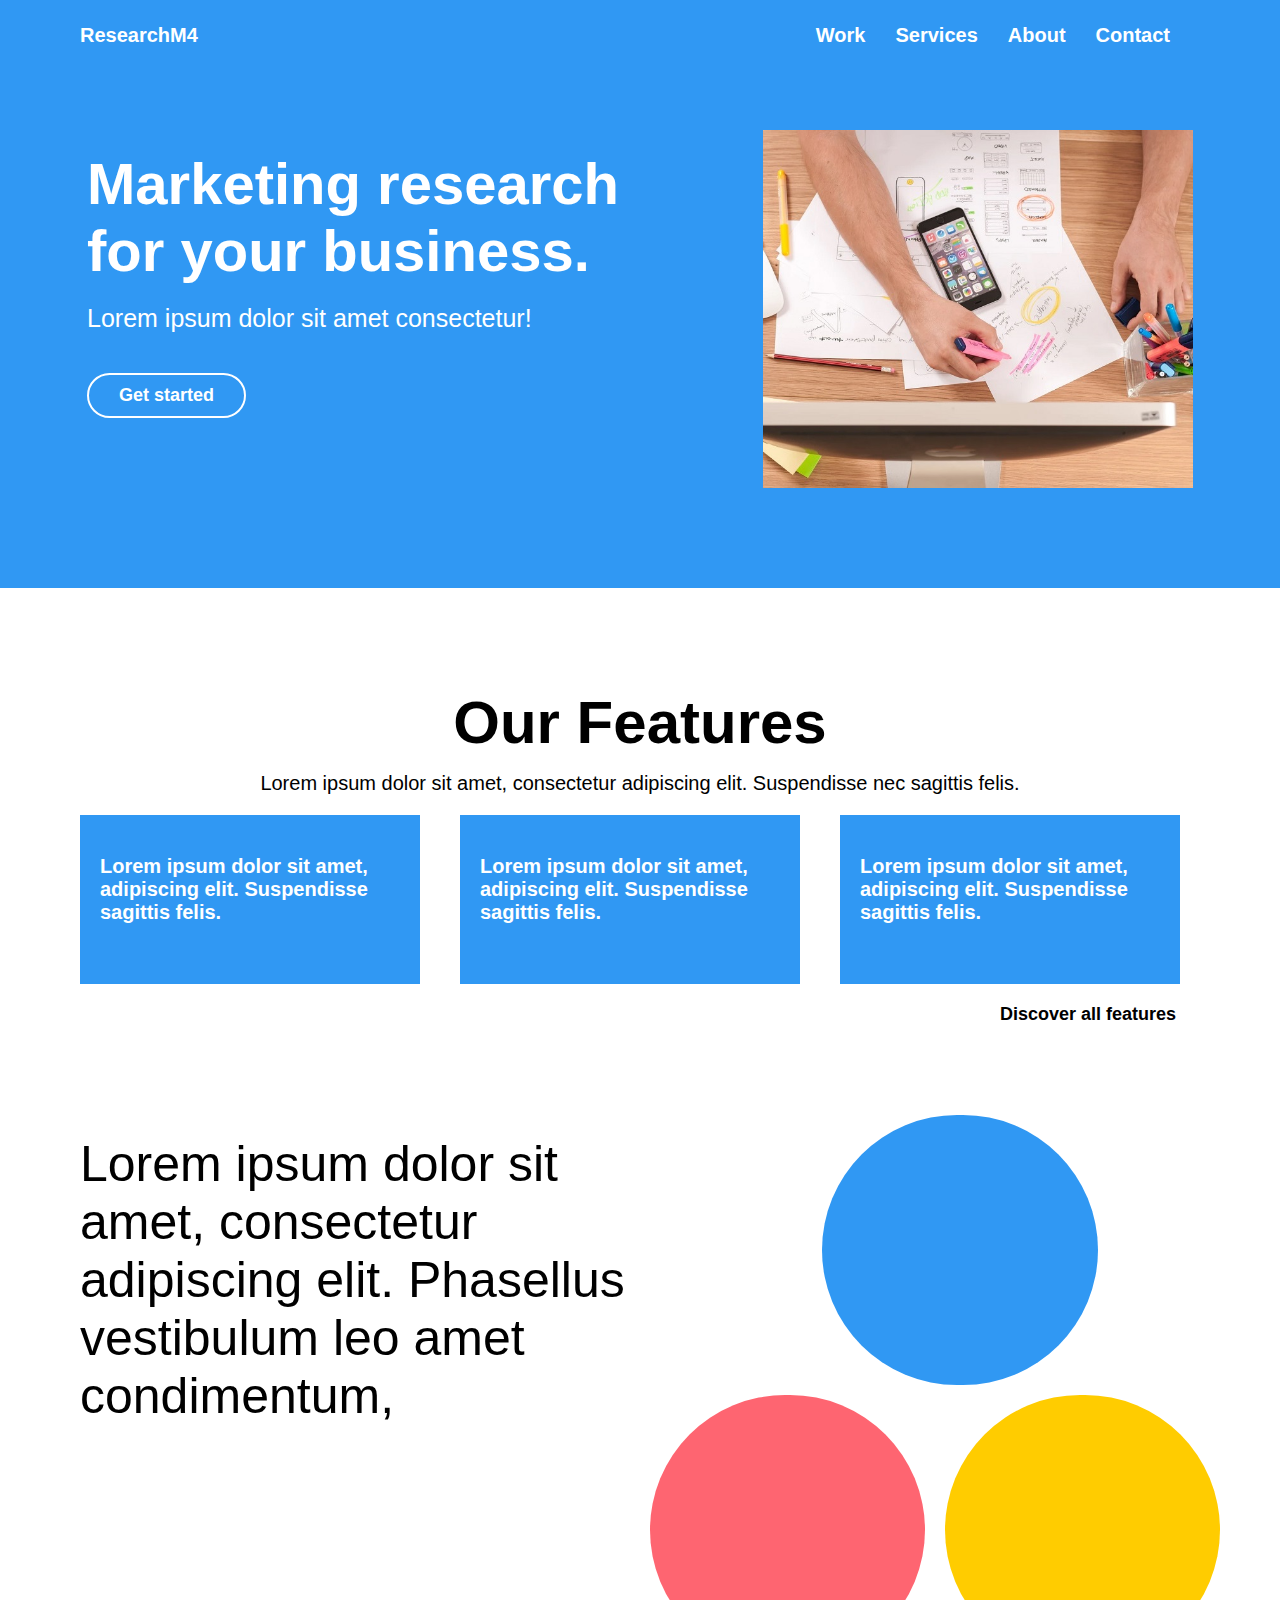
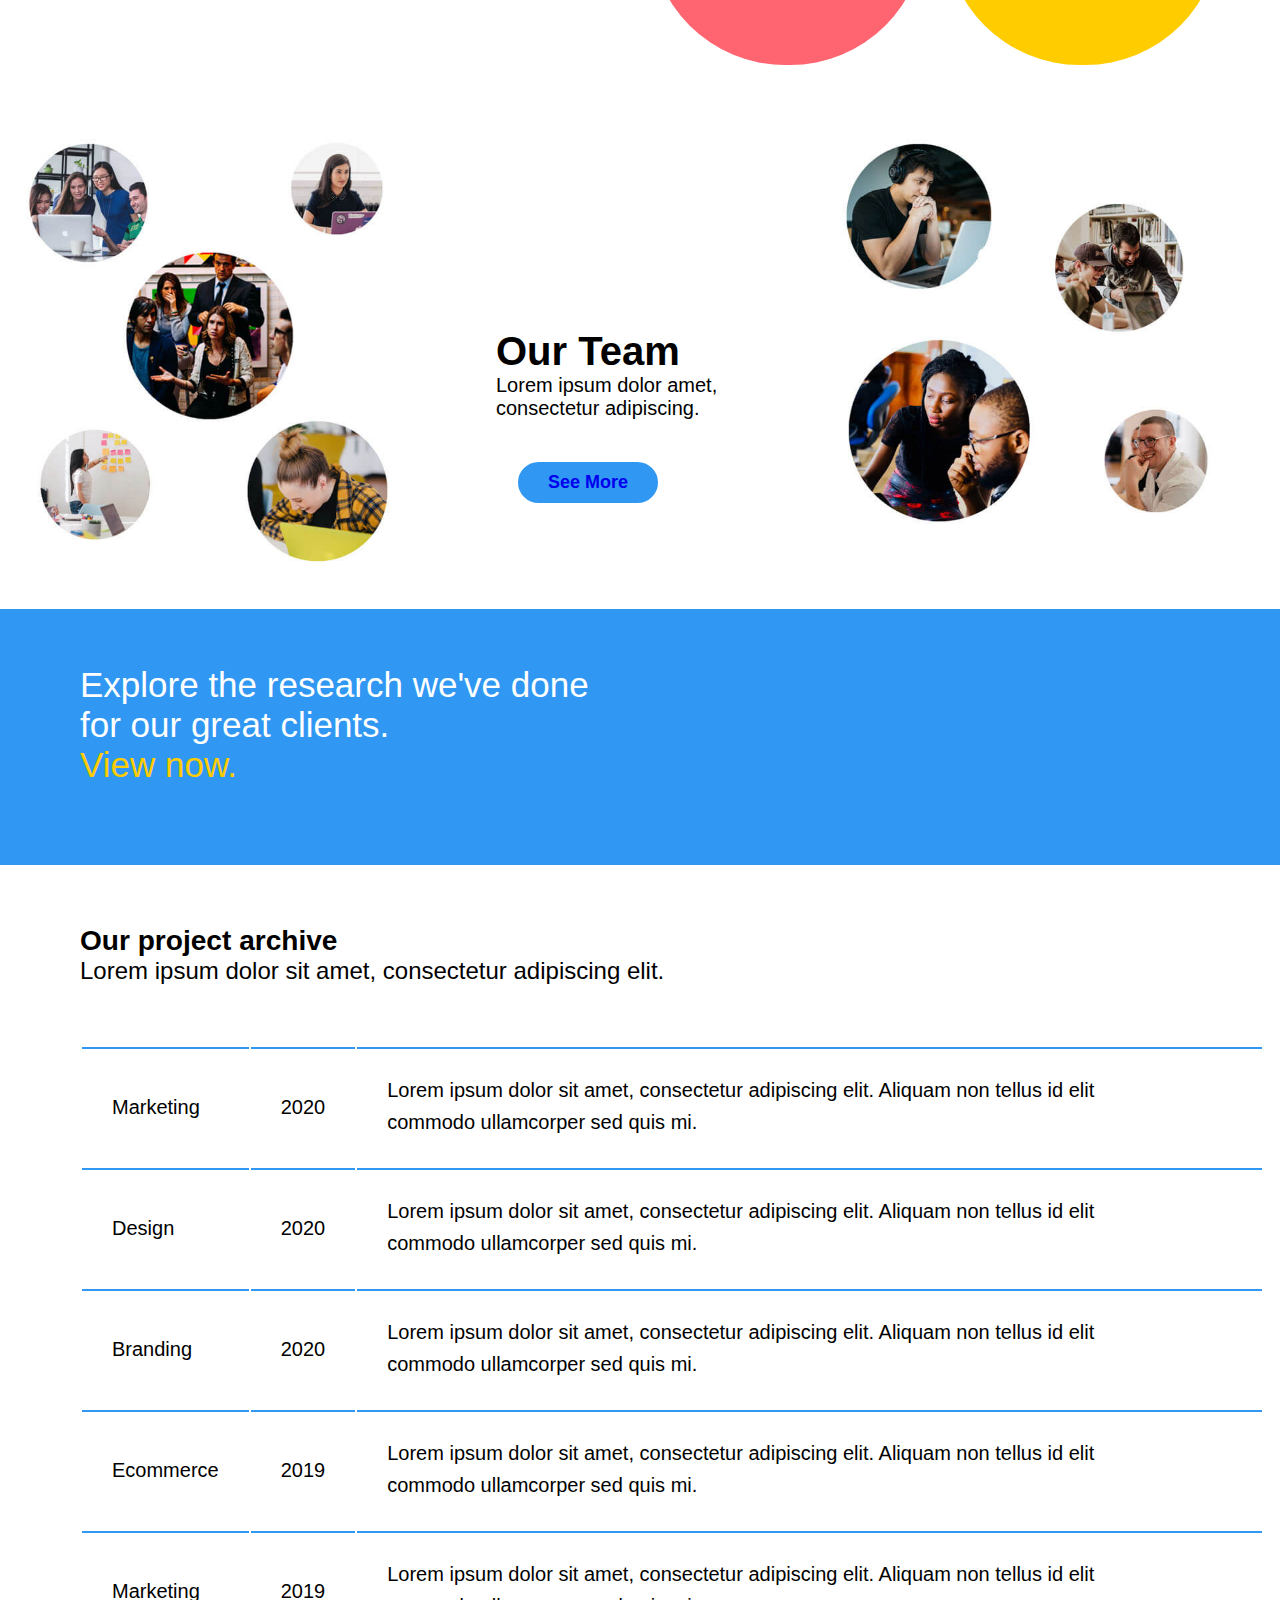
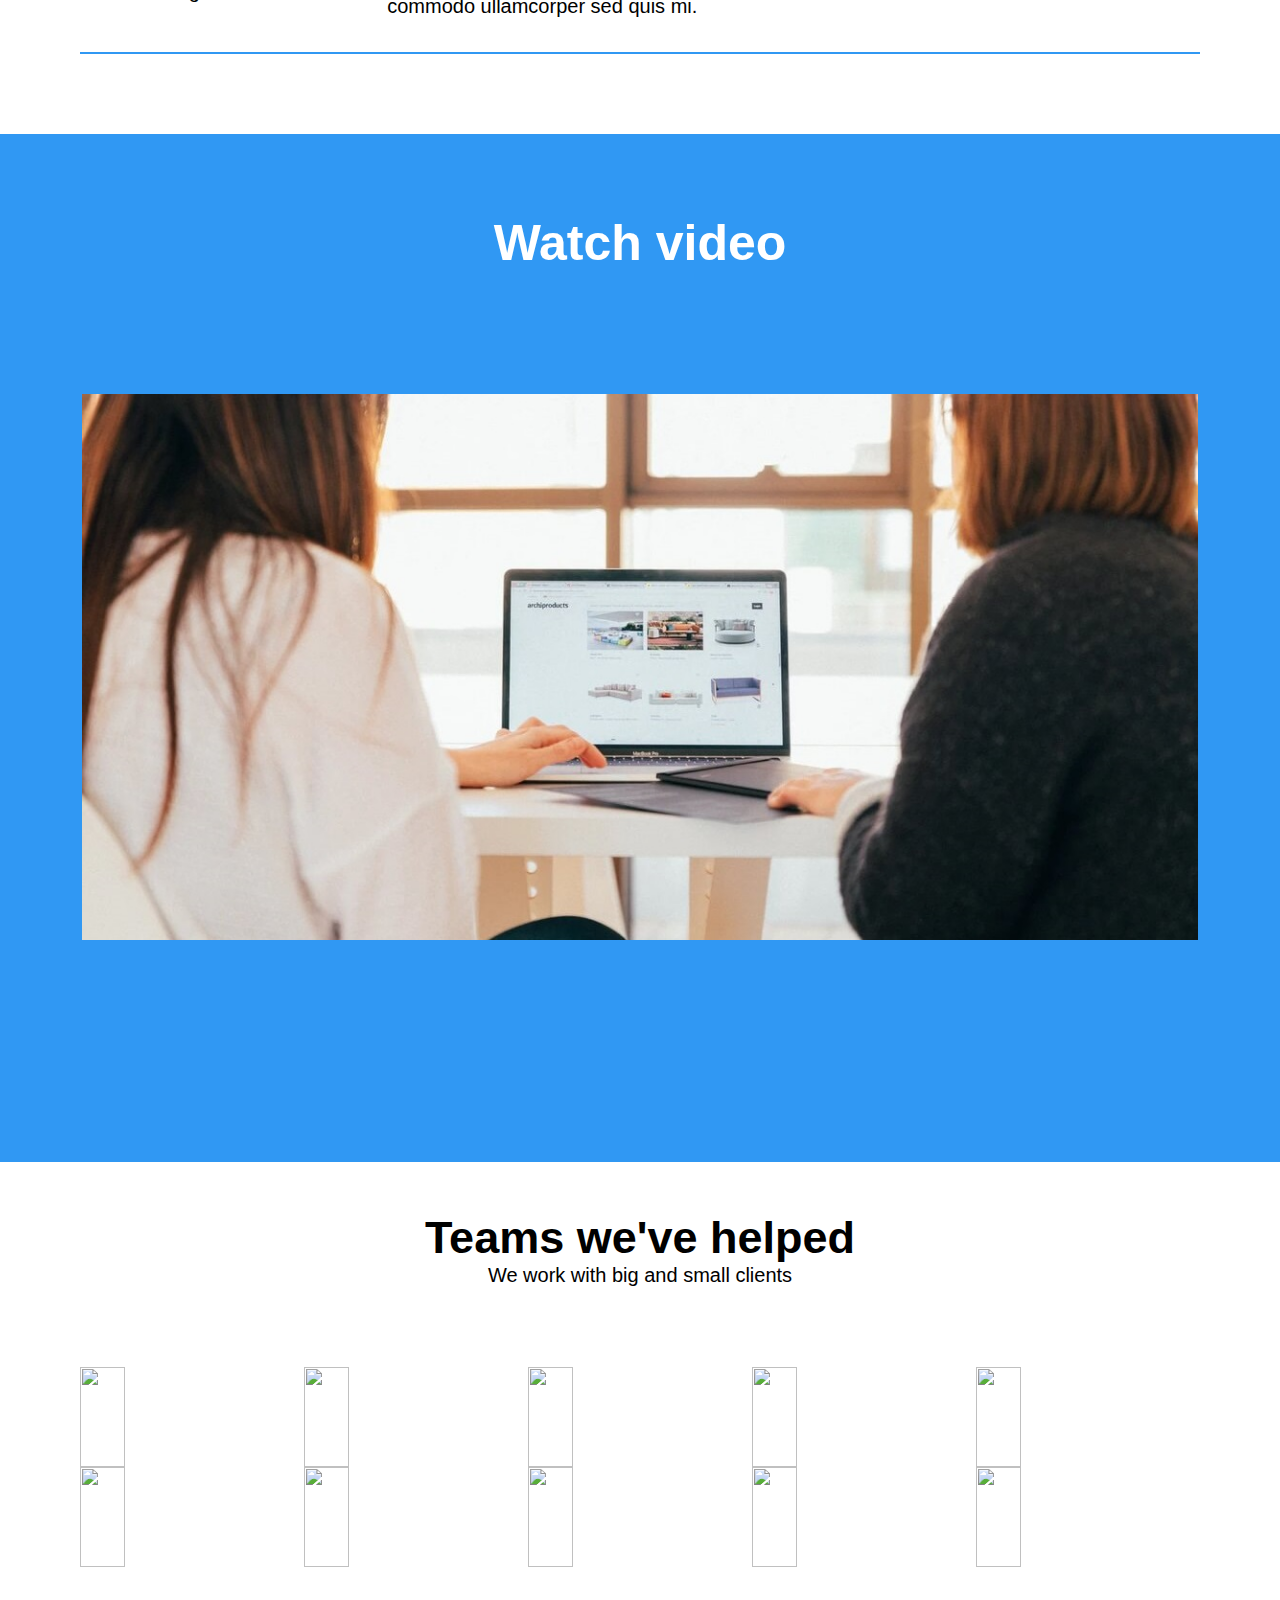
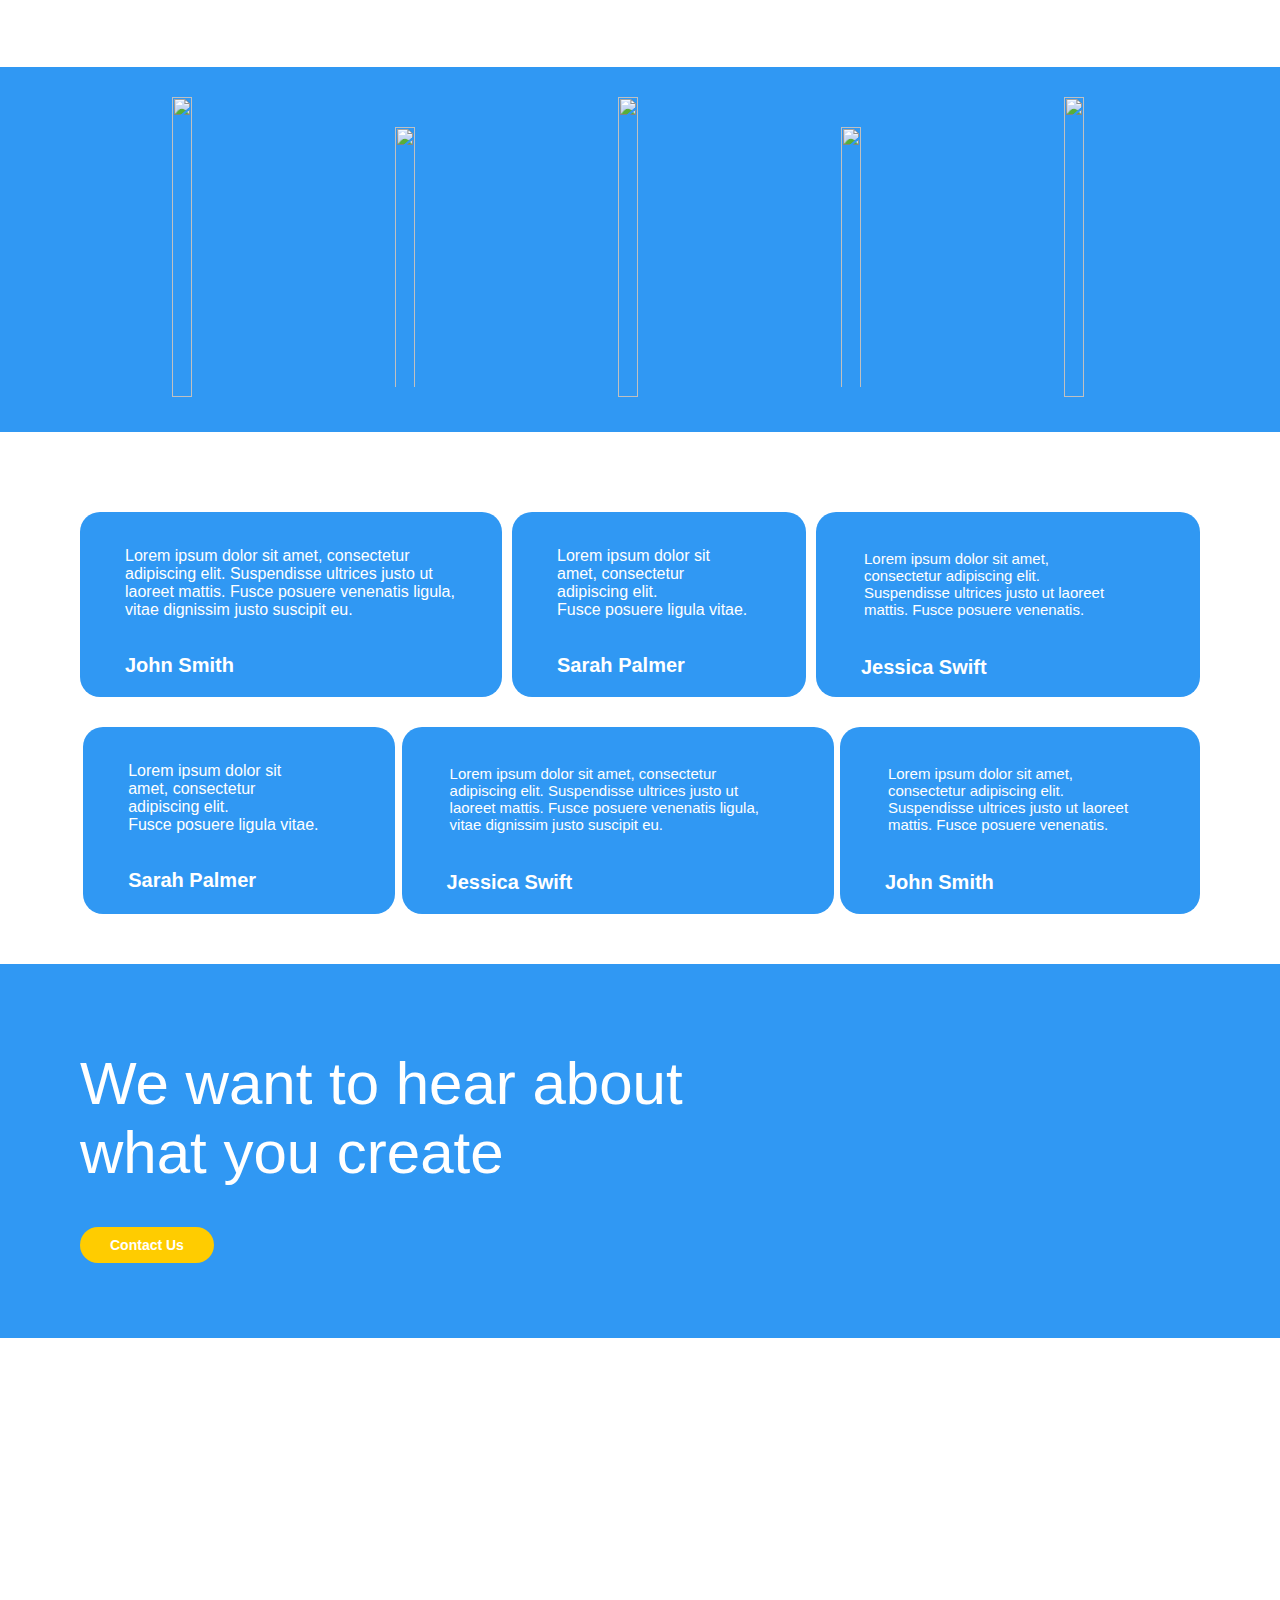
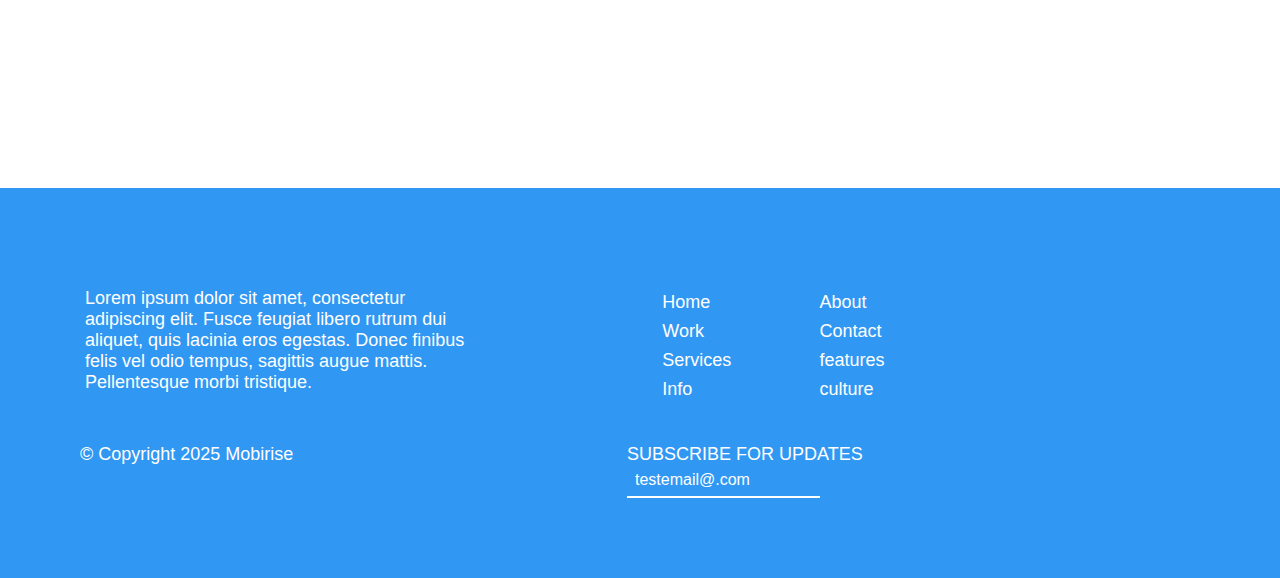
==== marketing reasarch.html @ 4c1e5640 "my first commit" ====
<html lang="en">

<head>
    <meta charset="UTF-8">
    <meta http-equiv="X-UA-Compatible" content="IE=edge">
    <meta name="viewport" content="width=device-width, initial-scale=1.0">
    <title>marketing-agancy</title>
    <link rel="stylesheet" href="style.css">
    <link rel="stylesheet" href="https://cdnjs.cloudflare.com/ajax/libs/font-awesome/6.2.0/css/all.min.css"
        integrity="sha512-xh6O/CkQoPOWDdYTDqeRdPCVd1SpvCA9XXcUnZS2FmJNp1coAFzvtCN9BmamE+4aHK8yyUHUSCcJHgXloTyT2A=="
        crossorigin="anonymous" referrerpolicy="no-referrer" />
    <script src="https://kit.fontawesome.com/15d59d23ed.js" crossorigin="anonymous"></script>
</head>

<body>
    <header>
        <div class="wrapper">
            <nav class="top-header">
                <div class="logo">
                    <a href="">ResearchM4</a>
                </div>
                <div class="nav">
                    <ul>
                        <li><a href="">Work</a></li>
                        <li><a href="">Services</a></li>
                        <li><a href="">About</a></li>
                        <li><a href="">Contact</a></li>
                    </ul>
                </div>
            </nav>
        </div>
    </header>
    <section>
        <div class="wrapper">
            <div class="section-1">
                <div class="sec-a">
                    <h2>Marketing research <br> for your business.</h2>
                    <p>Lorem ipsum dolor sit amet consectetur!</p>
                    <button>Get started</button>
                </div>
                <div class="sec-b">
                    <img src="features1.jpg" alt="">
                </div>

            </div>
        </div>

    </section>
    <section1>
        <div class="wrapper">
            <h2 class="text">Our Features</h2>
            <p class="text-1">Lorem ipsum dolor sit amet, consectetur adipiscing elit.
                Suspendisse nec sagittis felis.</p>
            <div class="box1">
                <div class="box left">
                    <div class="card"> <i class="fa-solid fa-lightbulb"></i></div>
                    <div class="card1">
                        <p>Lorem ipsum dolor sit amet, adipiscing elit.
                            Suspendisse sagittis felis.</p>
                    </div>
                    <div class="card3">
                        <i class="fa-solid fa-greater-than"></i>
                    </div>
                </div>
                <div class="box left1">
                    <div class="card"><i class="fa-solid fa-box"></i></div>
                    <div class="card1">
                        <p>Lorem ipsum dolor sit amet, adipiscing elit.
                            Suspendisse sagittis felis.</p>
                    </div>
                    <div class="card3">
                        <i class="fa-solid fa-greater-than"></i>
                    </div>
                </div>
                <div class="box left2">
                    <div class="card"><i class="fa-solid fa-dollar-sign"></i></div>
                    <div class="card1">
                        <p>Lorem ipsum dolor sit amet, adipiscing elit.
                            Suspendisse sagittis felis.</p>
                    </div>
                    <div class="card3">
                        <i class="fa-solid fa-greater-than"></i>
                    </div>
                </div>

            </div>
            <div class="card4"><i class="fa-solid fa-circle-chevron-right"></i>
                <p>Discover all features</p>
            </div>
        </div>
    </section1>
    <section2 class="bg">
        <div class="wrapper">
            <div class="marketing">
                <div class="mark1">Lorem ipsum dolor sit<br> amet, consectetur
                    <br>adipiscing elit. Phasellus<br> vestibulum leo amet <br>condimentum,
                </div>
                <div class="mark2">
                    <div class="mark2a">
                        <i class="fa-sharp fa-solid fa-rocket"></i>
                    </div>
                    <div class="mark2i">
                        <div class="mark2b">
                            <i class="fa-solid fa-lightbulb"></i>
                        </div>
                        <div class="mark2c">
                            <i class="fa-solid fa-dollar-sign"></i>
                        </div>
                    </div>

                </div>
            </div>
    </section2>
    <section3 class="ot">
        <div class="wrapper">
            <div class="ourTeam">
                <img src="background1.jpg" alt="">
                <div class="card6">
                    <div class="card-wrapper">
                        <h1 class="mbr-section-title mbr-fonts-style mb-3 display-2"><strong>Our Team</strong></h1>

                        <p class="mbr-text mbr-fonts-style display-4">Lorem ipsum dolor amet, <br>consectetur
                            adipiscing.<br></p>
                        <div class="bt"><button><a class="btn btn-lg btn-primary display-4" href="https://mobiri.se">See
                                More</a></button></div>
                    </div>
                </div>
            </div>
        </div>

    </section3>

    <section4>
        <div class="view">
        <div class="wrapper">
            <div class="View1">
                <p>Explore the research we've done <br>for our great clients.<br>
                    <a href="#">View now.</a>
                </p>
            </div>
        </div>
    </div>
    </section4>
    <sectiom5>
        <div class="teb">
            <div class="wrapper">
                <h3>Our project archive</h3>
                <p>Lorem ipsum dolor sit amet, consectetur adipiscing elit.</p>
            </div>
            <div class="teb2">
                <table>
                    <tr>
                        <td>Marketing</td>
                        <td>2020</td>
                        <td>
                            Lorem ipsum dolor sit amet, consectetur adipiscing elit. Aliquam non tellus id elit <br>
                            commodo ullamcorper sed quis mi.<i class="fa-solid fa-circle-chevron-right"></i>
                        </td>
                    </tr>
                    <tr>
                        <td>Design</td>
                        <td>2020</td>
                        <td>
                            Lorem ipsum dolor sit amet, consectetur adipiscing elit. Aliquam non tellus id elit <br>
                            commodo ullamcorper sed quis mi.<i class="fa-solid fa-circle-chevron-right"></i>
                        </td>
                    </tr>
                    <tr>
                        <td>Branding</td>
                        <td>2020</td>
                        <td>
                            Lorem ipsum dolor sit amet, consectetur adipiscing elit. Aliquam non tellus id elit <br>
                            commodo ullamcorper sed quis mi.<i class="fa-solid fa-circle-chevron-right"></i>
                        </td>
                    </tr>
                    <tr>
                        <td>Ecommerce</td>
                        <td>2019</td>
                        <td>
                            Lorem ipsum dolor sit amet, consectetur adipiscing elit. Aliquam non tellus id elit <br>
                            commodo ullamcorper sed quis mi.<i class="fa-solid fa-circle-chevron-right"></i>
                        </td>
                    </tr>
                    <tr>
                        <td>Marketing</td>
                        <td>2019</td>
                        <td>
                            Lorem ipsum dolor sit amet, consectetur adipiscing elit. Aliquam non tellus id elit <br>
                            commodo ullamcorper sed quis mi.<i class="fa-solid fa-circle-chevron-right"></i>
                        </td>
                    </tr>

                </table>
            </div>
        </div>
    </sectiom5>
    <section6>
        <div class="wrapper">
            <div class="watch">
                <div class="watch1">
                    <h2>Watch video</h2>
                    <a href="#">
                        <i class="fa-brands fa-youtube"></i>
                        <img src="video1.jpg" alt="video link">
                    </a>

                </div>
            </div>
        </div>
    </section6>
    <section7>
        <div class="wrapper">
            <div class="team">
                <h2>Teams we've helped</h2>
                <p>We work with big and small clients</p>
            </div>
        </div>
        <div class="png">
            <img src="/home/dharmishta/Desktop/chirag/website-2/image/1 (1).png" alt="">
            <img src="../Desktop/chirag/website-2/image/2 (1).png" alt="">
            <img src="../Desktop/chirag/website-2/image/3 (1).png" alt="">
            <img src="../Desktop/chirag/website-2/image/4 (1).png" alt="">
            <img src="../Desktop/chirag/website-2/image/2 (1).png" alt="">
            <img src="../Desktop/chirag/website-2/image/4 (1).png" alt="">
            <img src="../Desktop/chirag/website-2/image/1 (1).png" alt="">
            <img src="../Desktop/chirag/website-2/image/2 (1).png" alt="">
            <img src="../Desktop/chirag/website-2/image/3 (1).png" alt="">
            <img src="../Desktop/chirag/website-2/image/4 (1).png" alt="">

        </div>
    </section7>
    <section8>
        <div class="wrapper">
            <div class="too">

                <div class="too1">
                    <div class="too2"> <img src="../Desktop/chirag/website-2/image/features3.jpg" alt=""></div>
                    <div class="too3"><img src="../Desktop/chirag/website-2/image/features2 (1).jpg " alt=""></div>
                    <div class="too4"> <img src="../Desktop/chirag/website-2/image/features1 (2).jpg" alt=""></div>
                    <div class="too5"> <img src="../Desktop/chirag/website-2/image/background3.jpg" alt=""></div>
                    <div class="too6"><img src="../Desktop/chirag/website-2/image/background4.jpg" alt=""></div>

                </div>
            </div>
        </div>
    </section8>
    <section9>
        <div class="wrapper">
            <div class="Lorem">
                <div class="sit">
                    <div class="sit1">
                        <p>Lorem ipsum dolor sit amet, consectetur<br> adipiscing elit. Suspendisse ultrices justo
                            ut<br>
                            laoreet mattis. Fusce posuere venenatis ligula,<br> vitae dignissim justo suscipit eu.</p>
                        <h3>John Smith</h3>
                    </div>
                    <div class="sit2">

                        <p> Lorem ipsum dolor sit <br>amet, consectetur <br>adipiscing elit. <br>Fusce posuere ligula
                            vitae.</p>
                        <h3>Sarah Palmer</h3>
                    </div>
                    <div class="sit3">
                        <p>Lorem ipsum dolor sit amet,<br> consectetur adipiscing elit. <br>
                            Suspendisse ultrices justo ut laoreet <br>mattis. Fusce posuere venenatis.</p>
                        <h3>Jessica Swift</h3>
                    </div>
                </div>
                <div class="lorem2">
                    <div class="sit4">

                        <p> Lorem ipsum dolor sit <br>amet, consectetur <br>adipiscing elit. <br>Fusce posuere ligula
                            vitae.
                        </p>
                        <h3>Sarah Palmer</h3>
                    </div>
                    <div class="sit5">
                        <p>Lorem ipsum dolor sit amet, consectetur<br> adipiscing elit. Suspendisse ultrices justo
                            ut<br>
                            laoreet mattis. Fusce posuere venenatis ligula,<br> vitae dignissim justo suscipit eu.</p>
                        <h3>Jessica Swift</h3>
                    </div>
                    <div class="sit6">
                        <p>Lorem ipsum dolor sit amet,<br> consectetur adipiscing elit. <br>
                            Suspendisse ultrices justo ut laoreet <br>mattis. Fusce posuere venenatis.</p>
                        <h3>John Smith</h3>
                    </div>
                </div>
            </div>

        </div>
    </section9>
    <section10>
        <div class="wrapper">
            <div class="create">
                <p>We want to hear about<br> what you create </p>

                <button>Contact Us</button>
            </div>
        </div>

    </section10>
    <section11>
        <div class="wrapper">
            <div class="map">
                <iframe
                    src="https://www.google.com/maps/embed?pb=!1m14!1m12!1m3!1d5828.409800578739!2d72.56135663004427!3d23.035954703766624!2m3!1f0!2f0!3f0!3m2!1i1024!2i768!4f13.1!5e0!3m2!1sen!2sin!4v1668074287672!5m2!1sen!2sin"
                    width="100%" height="450px" style="border:0;" allowfullscreen="" loading="lazy"
                    referrerpolicy="no-referrer-when-downgrade"></iframe>
            </div>
        </div>
    </section11>
    <footer>
        <div class="wrapper">
            <div class="footer1">
                <div class="footer2">
                    <p>Lorem ipsum dolor sit amet, consectetur<br> adipiscing elit. Fusce feugiat libero
                        rutrum dui<br> aliquet, quis lacinia eros egestas. Donec finibus<br>
                        felis vel odio tempus, sagittis augue mattis.<br> Pellentesque morbi tristique.</p>
                </div>
                <div class="footer3">
                    <ul>
                        <li>Home</li>
                        <li>Work</li>
                        <li>Services</li>
                        <li>Info</li>
                    </ul>
                </div>
                <div class="footer4">
                    <ul>
                        <li>About</li>
                        <li>Contact</li>
                        <li>features</li>
                        <li>culture</li>
                    </ul>
                </div>
                <div class="footer5">
                    <i class="fa-brands fa-facebook"></i>
                    <i class="fa-brands fa-vimeo"></i>
                    <i class="fa-brands fa-twitter"></i>
                    <i class="fa-brands fa-skype"></i>

                </div>
            </div>
            <div class="copy">
                <div class="copy1">© Copyright 2025 Mobirise</div>
                <div class="copy2">SUBSCRIBE FOR UPDATES<br>
                    <label> 
                    <input type="text"name="email" placeholder="testemail@.com"/></label>
                     <i class="fa-solid fa-arrow-right"></i>
                </div>
            </div>

        </div>
        </div>

    </footer>
</body>

</html>
---- style.css ----
* {
    margin: 0 auto;
    padding: 0;
    box-sizing: border-box;
    list-style: none;
    outline: none;
    text-decoration: none;
}

body {
    font-family: 'DM Sans', sans-serif;
}

header {
    width: 100%;
    height: 70px;
    background-color: #3098f3;
    position: sticky;
    top: 0;
    scroll-behavior: smooth;
    display: flex;
    align-items: center;
    z-index: 1;
}

.wrapper {
    max-width: 1400px;
    width: 100%;
}

.top-header {
    display: flex;
    align-items: center;
    justify-content: space-between;
}

.nav ul {
    display: flex;
}

.nav {
    margin-right: 0;
    padding-right: 80px;
}

nav ul li a:hover {
    border-bottom: 2px solid #ffcc00;
}

.logo {
    margin-left: 0;
}

.logo a {
    color: #fff;
    font-size: 20px;
    font-weight: bold;
    padding-left: 80px;
}

.nav ul li a {
    color: #fff;
    margin-right: 30px;
    font-size: 20px;
    font-weight: bold;
}

section {
    width: 100%;
    background-color: #3098f3;
    padding-bottom: 100px;
}

.section-1 {
    display: flex;
}

.sec-a h2 {
    color: white;
    font-size: 58px;
    padding-top: 80px;
    padding-left: 80px;
}

.sec-a p {
    padding-left: 80px;
    font-size: 25px;
    color: #fff;
    margin-top: 20px;
}

button {
    font-size: 18px;
    font-weight: bold;
    padding: 10px 30px 10px 30px;
    background-color: #3098f3;
    color: #fff;
    margin-top: 40px;
    margin-left: 80px;
    border: 2px solid white;
    border-radius: 30px;



}

.sec-b {
    width: 50%;
    padding-left: 30px;
}

.sec-b img {
    padding-right: 80px;
    padding-top: 60px;
    width: 100%;
    padding-left: 100px;
}

.text {
    font-size: 60px;
    text-align: center;
    margin-top: 100px;
}

.text-1 {
    margin-top: 15px;
    text-align: center;
    font-size: 20px;
}

.box1 {
    padding-left: 60px;
    padding-right: 80px;
    display: flex;

}

.box {
    width: 33%;
    padding-bottom: 30px;
    margin: 20px;
    background-color: #3098f3;
}

.box:hover {
    background-color: blue;

}

.card {
    margin-left: 50px;
    margin-top: 40px;
    color: #ffcc00;
    font-size: 80px;
}

.card1 {
    margin-top: 30px;
    margin-left: 20px;
    margin-right: 20px;
    font-size: 20px;
    color: #fff;
    font-weight: bold;
}

.card3 {
    padding-left: 280px;
    padding-top: 30px;
    font-size: 20px;
    cursor: pointer;
}

.card4 {
    font-size: 25px;
    color: #3098f3;
    padding-left: 960px;
    margin-top: 20px;
}

.card4 p {
    font-size: 18px;
    color: black;
    font-weight: bold;
    padding-left: 40px;
    margin-top: -20px;
    margin-bottom: 40px;
}

.marketing {

    display: flex;
    padding-top: 50px;

}

.mark1 {
    width: 50%;
    font-size: 50px;
    padding-top: 20px;
    padding-left: 80px;

}

.mark2 {
    width: 50%;
}

.mark2a {
    width: 43%;
    height: 270px;
    background-color: #3098f3;
    border-radius: 200px;
    -webkit-border-radius: 200px;
    -moz-border-radius: 200px;
    -ms-border-radius: 200px;
    -o-border-radius: 200px;
}

.mark2a:hover {
    transform: translateY(-50px);
}

:hover,
_ {
    transform: translate(-20px, -40px) rotate(-15deg) scale(1.4);
}

.mark2a i {
    font-size: 110px;
    margin: 80px;
}

.mark2b {
    width: 43%;
    height: 270px;
    border-radius: 200px;
    -webkit-border-radius: 200px;
    -moz-border-radius: 200px;
    -ms-border-radius: 200px;
    -o-border-radius: 200px;
    background-color: #fe6571;
    margin: 10px;
    display: flex;
}

.mark2b:hover {
    transform: translateY(-50px);
}

:hover,
_ {
    transform: translate(-20px, -40px) rotate(-15deg) scale(1.4);
}

.mark2b i {
    font-size: 110px;
    margin: 90px;
}

.mark2i {
    display: flex;
}

.mark2c {
    width: 43%;
    height: 270px;
    border-radius: 200px;
    -webkit-border-radius: 200px;
    -moz-border-radius: 200px;
    -ms-border-radius: 200px;
    -o-border-radius: 200px;
    background-color: #ffcc00;
    margin: 10px;
}

.mark2c:hover {
    transform: translateY(-50px);
}

:hover,
_ {
    transform: translate(-20px, -40px) rotate(-15deg) scale(1.4);
}

.mark2c i {
    font-size: 110px;
    margin: 90px;
}

.ourteam img {
    width: 100%;

}


.card-wrapper {
    padding-left: 80px;
    margin-top: -280px;
    background-color: beige;
    width: 35%;
    font-size: 20px;
    justify-content: center;
    border-radius: 202px;
}

.bt button {
    margin-left: 20px;

}

.bt button:hover {
    background-color: #ffcc00;
    color: #fff;

}

.view {
    background-color: #3098f3;
    width: 100%;

}

.view1 {

    text-align: center;
    padding-top: 80px;
    padding-bottom: 80px;

}

.view1 p {
    font-size: 35px;
    color: #fff;
    margin-top: 80px;
    text-align: left;
    padding-left: 80px;

}

.view1 a {

    color: #ffcc00;

}

.view1 a:hover {

    border-bottom: 2px solid #ffcc00;


}

.teb {
    background-color: #fff;
    margin-top: 60px;
    font-size: 24px;
    padding-bottom: 30px;
    padding-left: 80px;
    padding-right: 80px;

}

.teb2 {
    padding-top: 60px;
    border-bottom: 2px solid #3098f3;
}

.teb2 td,
th {
    border-top: 2px solid #3098f3;
    font-size: 20px;
    text-align: left;
    padding: 30px;
}

.teb2 td i {
    color: #3098f3;
    margin-top: -40px;
    font-size: 30PX;
    padding-left: 740px;
}

.watch {
    background-color: #3098f3;

    width: 100%;
    margin-top: 50px;
    padding-bottom: 140px;

}

.watch1 img {
    width: 100%;
    position: relative;
    padding: 82px;
}

.watch1 a {
    position: relative;
}

.watch i {
    padding-left: 600px;
    font-size: 80px;
    color: #3098f3;
    align-items: center;
    z-index: 1;
    position: absolute;
    top: -24rem;

}

.watch i:hover {

    transform: translateY(-20px);
}

:hover,
_ {
    transform: translate(-50px, -20px) rotate(-2deg) scale(1.2);
}

.watch1 h2 {
    font-size: 50px;
    color: #fff;
    text-align: center;
    padding-top: 80px;
    padding-bottom: 40px;

}

.watch1 {
    width: 100%;

}

.team {
    padding-top: 50px;
    text-align: center;
}

.team h2 {
    font-size: 45px;
}

.team p {
    font-size: 20px;
}

.png {

    display: flex;
    flex-wrap: wrap;
    padding: 80px;
}

.png img {
    width: 20%;
    height: 100px;
}

.too {
    width: 100%;
    padding-bottom: 15px;
    background-color: #3098f3;
    padding-right: 85px;
    padding-left: 40px;


}

.too1 {
    display: flex;
    padding-top: 30px;
    margin: 20px;
    object-fit: cover;
}

.too2 img {

    padding-left: 20px;
    width: 100%;
    height: 300px;
    object-fit: cover;
}

.too3 img {
    padding-top: 30px;
    padding-left: 20px;
    width: 100%;
    height: 290px;
    object-fit: cover;
}

.too4 img {
    padding-left: 20px;
    width: 100%;
    height: 300px;
    object-fit: cover;
}

.too5 img {
    padding-top: 30px;
    width: 100%;
    padding-left: 20px;
    height: 290px;
    object-fit: cover;
}

.too6 img {
    padding-left: 20px;
    width: 100%;
    height: 300px;
    object-fit: cover;
}

.lorem {
    margin-top: 80px;
}

.sit {
    width: 100%;
    display: flex;
    justify-content: space-between;

}

.sit1 {
    background-color: #3098f3;
    padding-left: 10px;
    color: white;
    border-radius: 20px;
    padding-bottom: 20px;
    width: 33%;
    margin-left: 80px;
}

.sit1 p {
    padding: 35px;
    font-size: 16px;
}

.sit1 h3 {
    font-size: 20px;
    padding-left: 35px;

}

.sit2 {
    background-color: #3098f3;
    width: 23%;
    padding-left: 10px;
    color: white;
    border-radius: 20px;
}

.sit2 p {
    padding: 35px;
    font-size: 16px;

}

.sit2 h3 {
    font-size: 20px;
    padding-left: 35px;
}

.sit3 {
    background-color: #3098f3;
    width: 30%;
    padding-left: 10px;
    color: white;
    border-radius: 20px;
    margin-right: 80px;
}

.sit3 p {
    padding: 38px;
    font-size: 15px;

}

.sit3 h3 {
    font-size: 20px;
    padding-left: 35px;
}

.sit4 {
    background-color: #3098f3;
    width: 26%;
    padding-left: 10px;
    color: white;
    border-radius: 20px;
}

.lorem2 {
    display: flex;
    margin-top: 30px;
    margin-left: 80px;

}

.sit4 p {
    padding: 35px;
    font-size: 16px;

}

.sit4 h3 {
    font-size: 20px;
    padding-left: 35px;
    padding-bottom: 20px;
}

.sit5 {
    background-color: #3098f3;
    width: 36%;
    padding-left: 10px;
    color: white;
    border-radius: 20px;
}

.sit5 p {
    padding: 38px;
    font-size: 15px;

}

.sit5 h3 {
    font-size: 20px;
    padding-left: 35px;
    padding-bottom: 20px;
}

.sit6 {
    background-color: #3098f3;
    width: 30%;
    padding-left: 10px;
    color: white;
    border-radius: 20px;
    margin-right: 80px;
}

.sit6 p {
    padding: 38px;
    font-size: 15px;

}

.sit6 h3 {
    font-size: 20px;
    padding-left: 35px;
    padding-bottom: 20px;
}

.create {
    width: 100%;
    background-color: #3098f3;
    margin-top: 50px;
    padding-bottom: 75px;
}

.create p {
    font-size: 60px;
    color: white;
    padding-left: 80px;
    padding-top: 85px;
}

.create button {
    background-color: #ffcc00;
    margin-left: 80px;
    border-radius: 30px;
    border: #ffcc00;
    font-size: 14px;
}

.create button:hover {
    background-color: #fff;
    color: black;

}

footer {
    background-color: #3098f3;
    color: #fff;
    font-size: 18px;
    padding-top: 80px;
}

.footer1 {
    width: 100%;
    display: flex;

}

.footer2 {
    padding: 20px;
    width: 40%;
    font-size: 18px;
    margin-left: 65px;
}

.footer3 {
    padding-top: 20px;
    padding-left: 110px;
    width: 20%;
    font-size: 18px;
}

.footer3 li {
    padding: 4px;
}

.footer4 {
    padding: 20px;
    width: 20%;
    font-size: 18px;
}

.footer4 li {
    padding: 4px;
}

.footer5 {
    display: flex;
    flex-direction: column;
    width: 20%;
    padding-top: 20px;
    padding-right: 20px;
    font-size: 22px;
    justify-content: space-between;
}

.copy {
    width: 100%;
    display: flex;
    padding-top: 20px;
    font-size: 18px;
    padding-bottom: 80px;
}

.copy1 {
    width: 40%;
    padding-left: 80px;
}

.copy2 {
    width: 60%;
    padding-left: 115px;
}

.copy2 input {
    padding: 0.5rem;
    background-color: #3098f3;
    /* border-color: #3098f3 !important; */
    /* color: #fafafa; */
    transition: 0.4s;
    box-shadow: none;
    outline: none;
    border: none;
    border-bottom: 2px solid white;
}

.copy2 input::placeholder {
    color: #fff;
    font-size: 16px;
}
/*-----------------------------------media responsive side-------------------------------------------*/


@media only screen and (max-width: 768px)

/* For tablet phones: */
    {
    .sec-a h2 {
        font-size: 33px;
    }

    .sec-a p {
        font-size: 16px;
        margin-top: 12px;
    }

    .sec-b img {
        padding-left: 0px;
    }

    .text {
        font-size: 40px;
        margin-top: 85px;
    }

    .text-1 {
        margin-top: 5px;
        font-size: 15px;
    }

    .box1 {
        padding-right: 170px;
    }

    .mark1 {
        font-size: 25px;
    }

    .mark2a {
        width: 50%;
        height: 185px;
    }

    .mark2a i {
        font-size: 75px;
        margin: 60px;
    }

    .mark2b {
        width: 45%;
        height: 175px;
    }

    .mark2b i {
        font-size: 80px;
        margin: 56px;
    }

    .mark2c {
        width: 45%;
        height: 175px;
    }

    .mark2c i {
        font-size: 68px;
        margin: 65px;
    }

    .card-wrapper {
        padding-left: 25px;
        margin-top: -225px;
    }

    .teb {
        font-size: 18px;
        
    }

    .teb2 {
        padding-top: 20px;
        
    }

    .teb2 td,
    th {
        font-size: 13px;
        padding: 8px;
    }

    .teb2 td i {
        margin-top: -16px;
        font-size: 18PX;
        padding-left: 480px;
    }

    .watch1 h2 {
        font-size: 40px;
        padding: 10px;
    }

    .watch1 img {
        width: 100%;
        position: relative;
        padding: 40px
    }

    .watch1 img {
        padding: 40px;
    }

    .watch i {
        padding-left: 345px;
        font-size: 75px;
        top: -15rem;
    }

    .watch {
        padding-bottom: 80px;
    }

    .sit1 {
        margin-left: 20px;
    }

    .sit2 {
        margin-left: 20px;
    }

    .sit3 {
        margin-right: 20px;
    }

    .sit4 {
        margin-left: 0px;
    }

    .sit5 {
        margin-left: 10px;
    }

    .sit6 {
        margin-right: 22px;
    }

    .create p {
        font-size: 45px;
    }

    .team h2 {
        font-size: 40px;
    }

    .footer3 {

        padding-left: 75px;
    }
}


/*-----------------------------------media responsive side-------------------------------------------*/

@media only screen and (max-width: 375px)

/* For mobile phones: */
    {
    .logo a {
        font-size: 15px;
        padding: 20px;
    }

    .nav ul li a {
        margin-right: 10px;
        font-size: 15px;
    }

    .sec-a h2 {
        color: white;
        font-size: 15px;
        padding-top: 20px;
        padding-left: 20px;
    }

    .sec-a p {
        padding-left: 20px;
        font-size: 10px;
        margin-top: 5px;
    }

    button {
        font-size: 11px;
        padding: 5px 15px 5px 15px;
        margin-top: 25px;
        margin-left: 35px;
        border: 1px solid white;
        border-radius: 30px;
    }

    .sec-b img {
        padding: 20px;
    }

    section {
        padding-bottom: 40px;
    }

    .text {
        font-size: 30px;
        margin-top: 30px;
    }

    .text-1 {
        margin-top: 15px;
        font-size: 14px;
    }

    .box1 {
        padding-left: 0px;
        padding-right: 0px;
        flex-wrap: wrap;
    }

    .card {
        margin-left: 32px;
        margin-top: 25px;
        font-size: 50px;
    }

    .card1 {
        margin-top: 30px;
        margin-left: 20px;
        font-size: 13px;
    }

    .card3 {
        padding-left: 94px;
        padding-top: 23px;
        font-size: 12px;
    }

    .marketing {
        flex-direction: column;
    }

    .mark1 {
        width: 90%;
        font-size: 16px;
        padding-left: 0px;
    }


    .mark2 {
        margin-left: 50px;
    }

    .mark2a {
        width: 70%;
        height: 125px;
        margin-left: 70px;
    }

    .mark2a i {
        font-size: 45px;
        margin: 43px;
    }

    .mark2b {
        width: 70%;
        height: 125px;
    }

    .mark2b i {
        font-size: 45px;
        margin: 50px;
    }

    .mark2c {
        width: 70%;
        height: 125px
    }

    .mark2c i {
        font-size: 45px;
        margin: 50px;
    }

    .card-wrapper {
        padding-left: 40px;
        margin-top: -125px;
        width: 50%;
        font-size: 10px;
    }

    .bt button {
        margin-left: 9px;
        margin-top: 15px;
    }

    .view1 {
        padding-bottom: 40px;
    }

    .view1 p {
        font-size: 20px;
        margin-top: 22px;
        padding-left: 40px;
    }

    .teb {
        margin-top: 25px;
        font-size: 14px;
        padding-left: 20px;
        padding-right: 0px;
    }

    .teb2 {
        padding-top: 20px;
    }

    .teb2 td,
    th {
        border-top: 2px solid #3098f3;
        font-size: 10px;
        text-align: left;
        padding: 5px;
    }

    .teb2 td i {
        margin-top: -48px;
        font-size: 15PX;
        padding-left: 70px;
    }

    .watch {
        margin-top: 10px;
        padding-bottom: 40px;
    }

    .watch1 h2 {
        font-size: 25px;
        padding-top: 30px;
        padding-bottom: 0px;
    }

    .watch1 img {

        padding: 20px;
    }

    .watch i {
        padding-left: 145px;
        font-size: 60px;
        top: -8rem;
    }

    .team h2 {
        font-size: 35px;
    }

    .png {

        padding: 20px;
        flex-wrap: wrap;
    }

    .too {
        padding-right: 0px;
        padding-left: 10px;
    }

    .too1 {
        flex-direction: column;
    }

    .too2 img {
        padding-top: 20px;
        padding-left: 0px;
    }

    .too4 img {
        padding-top: 20px;
        padding-left: 0px;
    }

    .too6 img {
        padding-left: 0px;
        padding-top: 20px;
    }

    .sit1 {
        width: 90%;
        margin-left: 20px;
    }

    .sit {
        flex-direction: column;
    }

    .sit1 p {
        padding: 10px;
        font-size: 14px;
    }

    .sit1 h3 {
        font-size: 15px;
        padding-left: 11px;
    }

    .sit2 {
        width: 65%;
        margin-top: 15px;
        padding-left: 15px;
    }

    .sit2 {
        width: 60%;
        margin-top: 15px;
        padding-left: 10px;
    }

    .sit2 p {
        padding: 10px;
        font-size: 15px;
    }

    .sit2 h3 {
        font-size: 15px;
        padding-left: 10px;
        padding-bottom: 10px;
    }

    .sit3 {
        width: 75%;
        margin-top: 20px;
        margin-right: 45px;
    }

    .sit3 p {
        padding: 10px;
        font-size: 15px;
    }

    .sit3 h3 {
        font-size: 15px;
        padding-left: 8px;
        padding-bottom: 10px;
    }

    .lorem2 {
        flex-direction: column;
    }

    .sit4 {
        margin-right: 250px;
        width: 70%;
    }

    .sit4 p {
        padding: 10px;
        font-size: 14px;
    }

    .sit4 h3 {
        font-size: 15px;
        padding-left: 11px;
    }

    .sit5 {
        width: 65%;
        margin-top: 15px;
        margin-right: 100px;
        padding-left: 15px;
    }

    .sit5 {
        width: 60%;
        margin-top: 15px;
        padding-left: 10px;
    }

    .sit5 p {
        padding: 10px;
        font-size: 15px;
    }

    .sit5 h3 {
        font-size: 15px;
        padding-left: 10px;
        padding-bottom: 10px;
    }

    .sit6 {
        width: 75%;
        margin-top: 20px;
        margin-right: 75px;
    }

    .sit6 p {
        padding: 10px;
        font-size: 15px;
    }

    .sit6 h3 {
        font-size: 15px;
        padding-left: 8px;
        padding-bottom: 10px;
    }

    .create {
        margin-top: 35px;
        padding-bottom: 50px;
    }

    .create p {
        font-size: 30px;
        padding-left: 20px;
        padding-top: 50px;
    }

    .create button {
        margin-left: 20px;
    }

    .footer {
        padding-top: 0;
    }

    .footer1 {
        flex-direction: column;
    }

    .footer2 {
        width: 100%;
        padding: 20px;
        font-size: 15px;
        margin-left: 0px;
    }

    .footer5 {
        display: flex;
        padding-top: 0px;
        font-size: 22px;
        justify-content: space-around;
        flex-direction: row;
    }

    .fa-brands,
    .fab {
        font-weight: 400;
        margin: 8px;
    }

    .footer3 {
        padding-left: 0px;
    }

    .footer4 {
        padding-left: 0px;
    }

    .copy {
        flex-direction: column-reverse;

    }

    .copy1 {
        width: 100%;
        padding-left: 0px;
        text-align: center;
    }

    .copy2 {
        width: 100%;
        padding-left: 85px;
        padding-bottom: 80px;
        padding-top: 30px;
    }
}
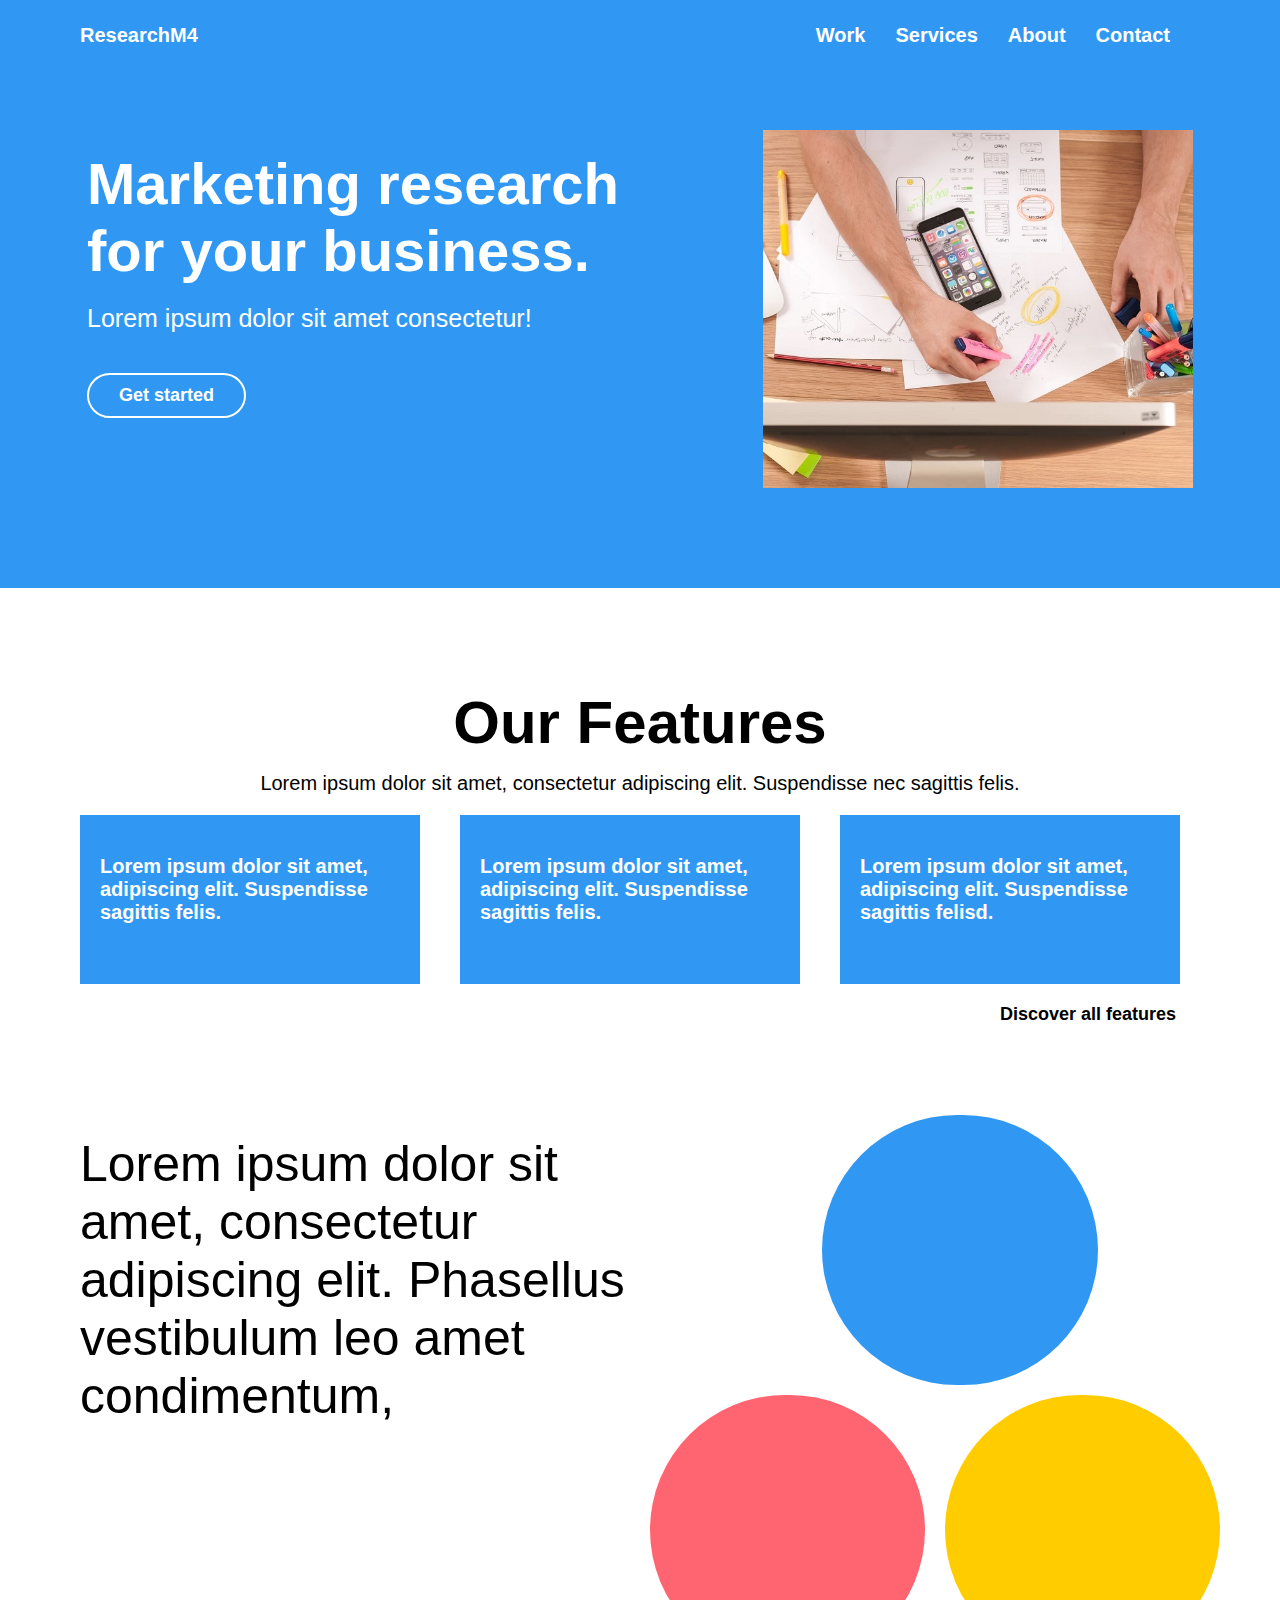
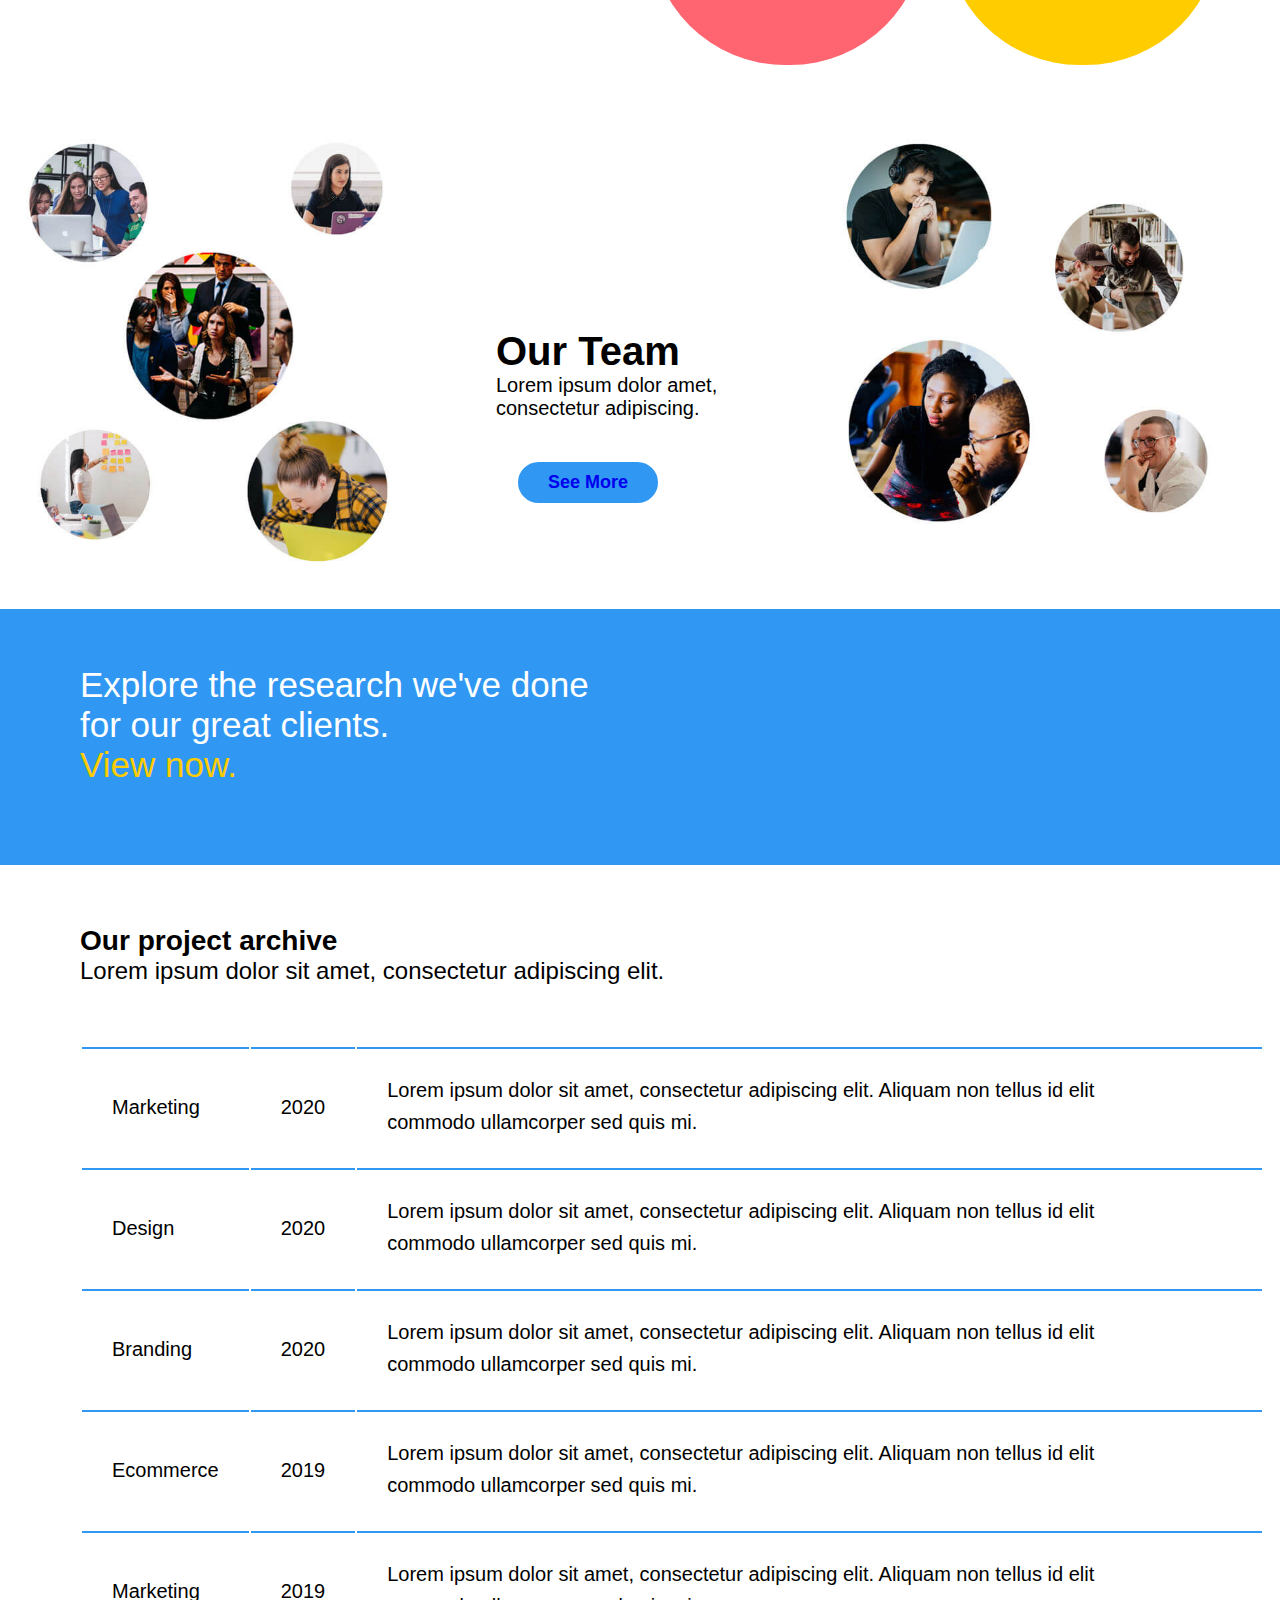
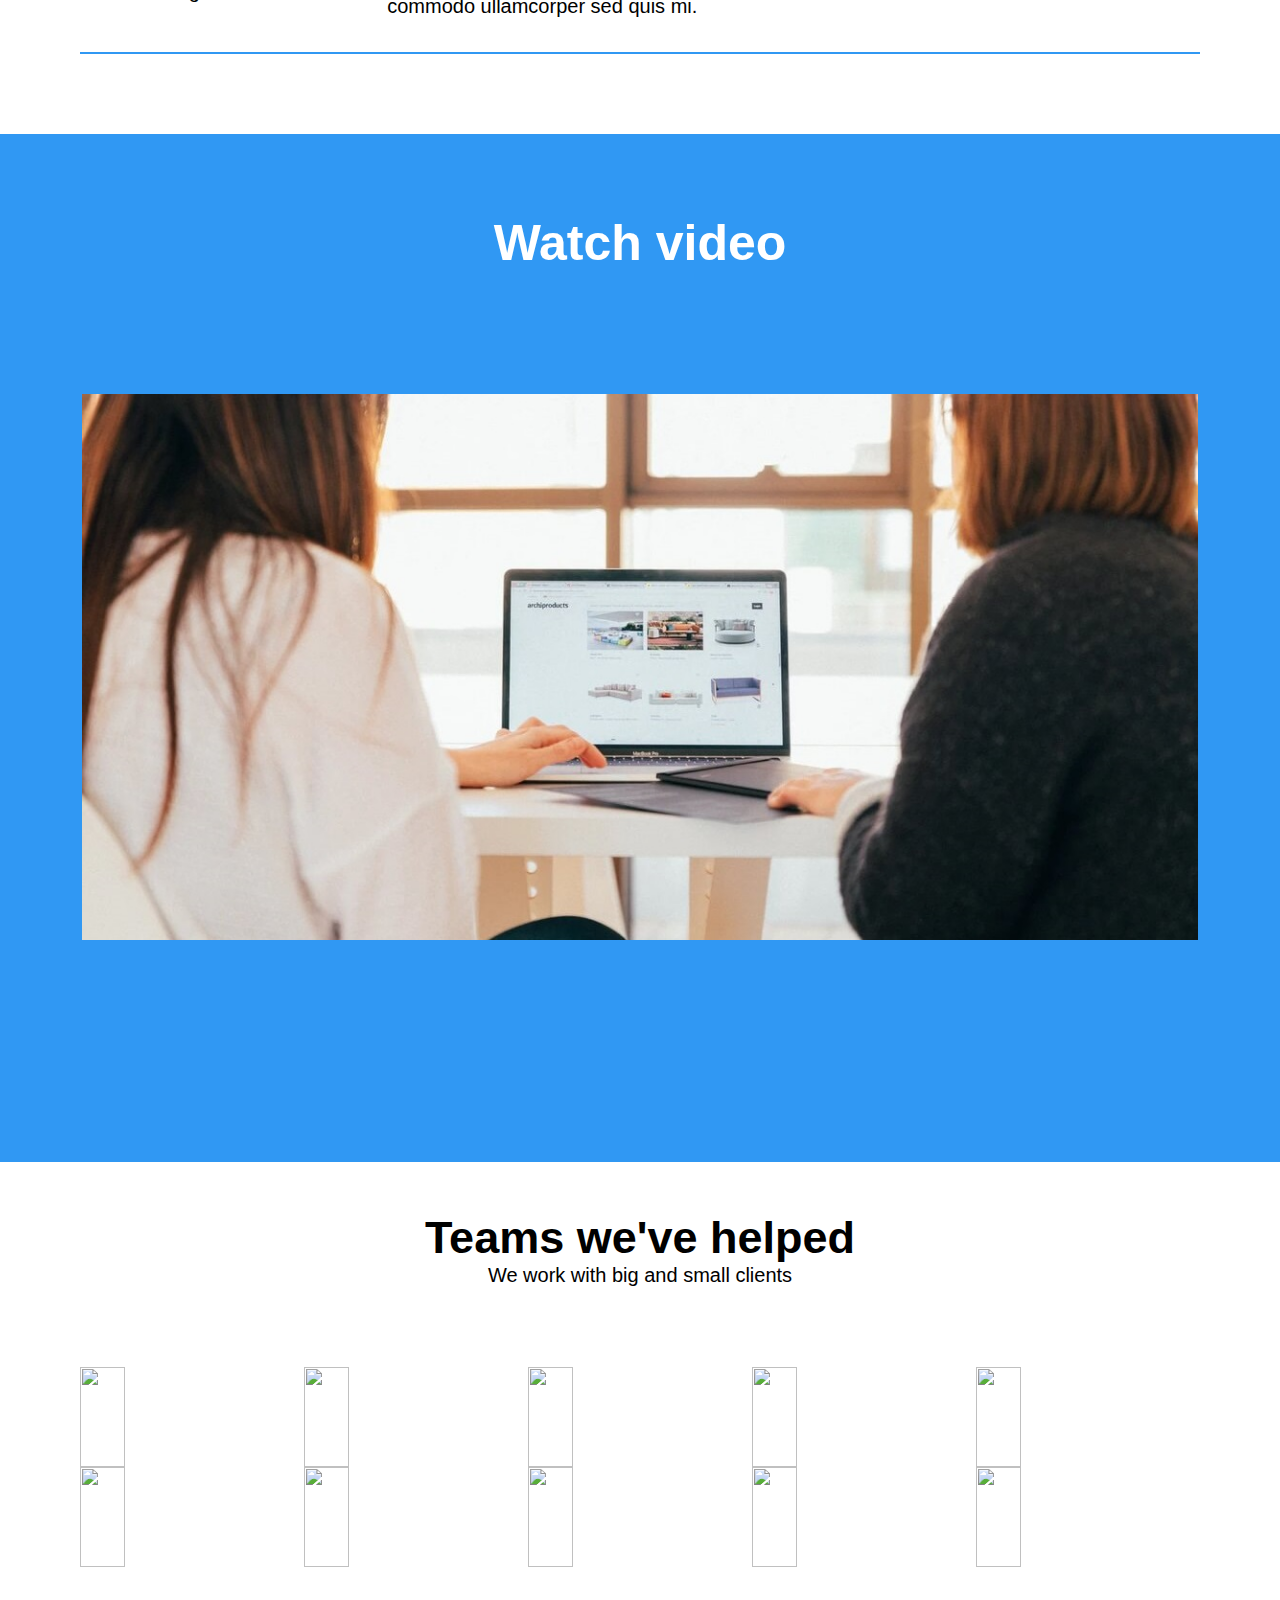
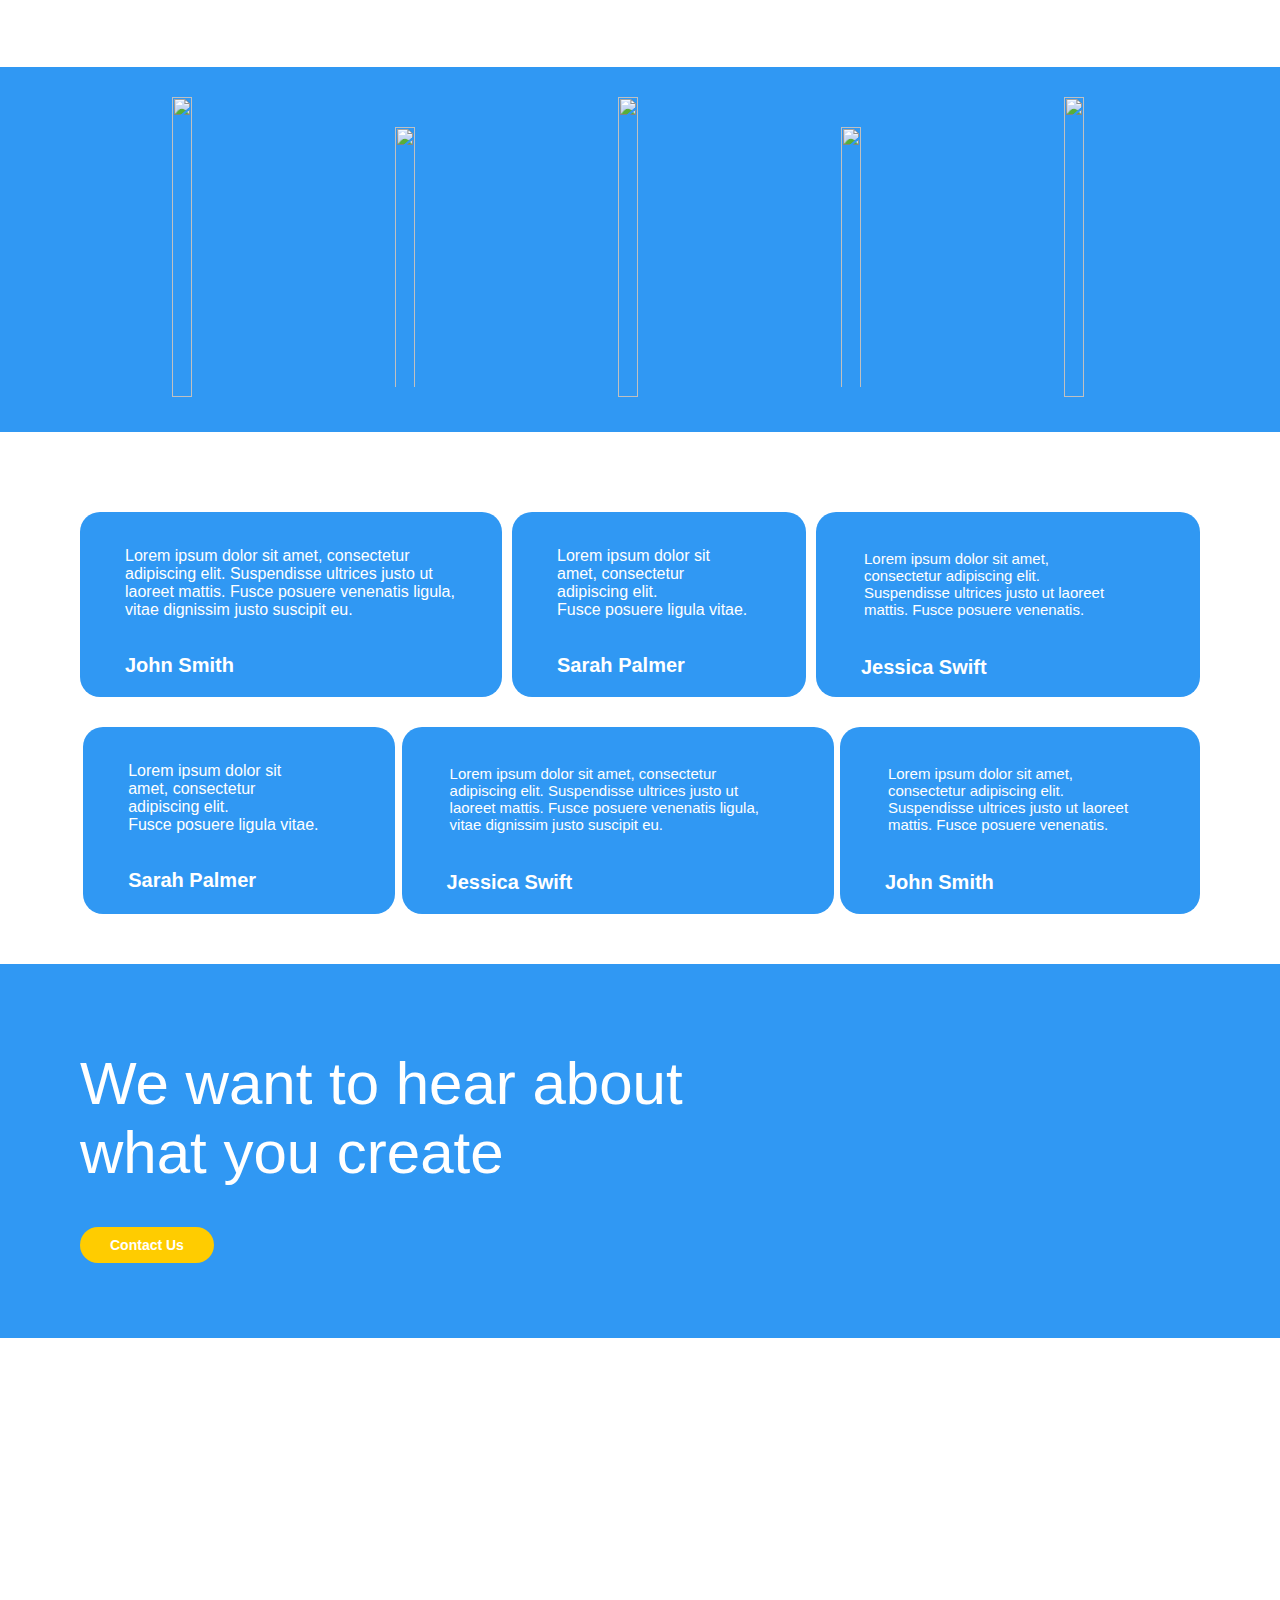
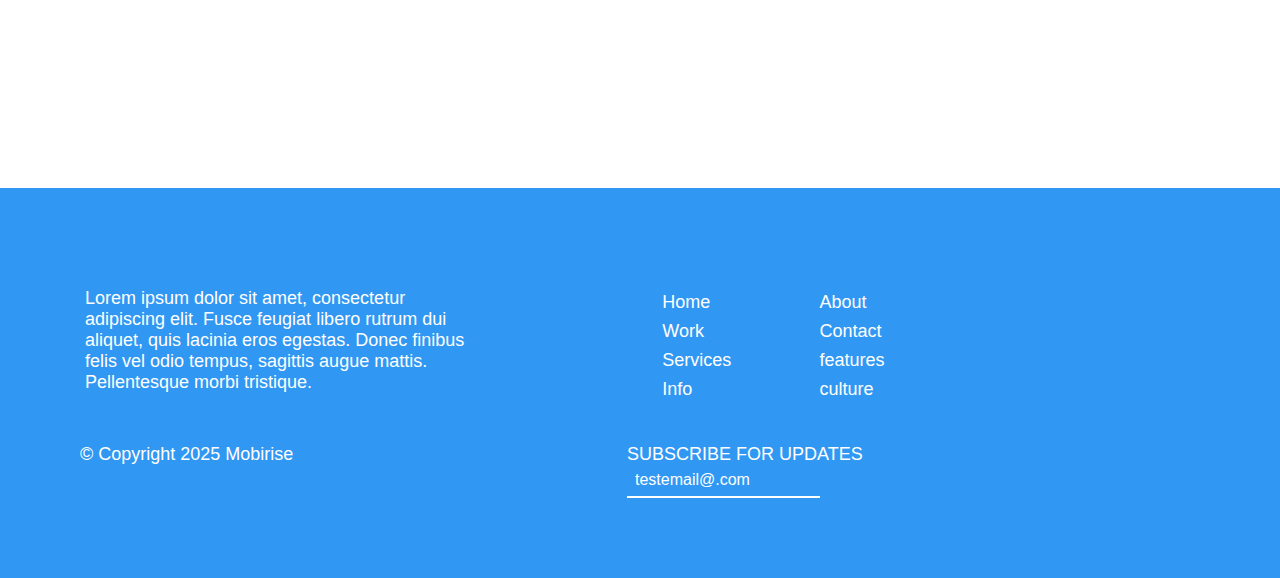
==== commit b6e1ec77: "changed html" ====
--- a/marketing reasarch.html
+++ b/marketing reasarch.html
@@ -76,7 +76,7 @@
                     <div class="card"><i class="fa-solid fa-dollar-sign"></i></div>
                     <div class="card1">
                         <p>Lorem ipsum dolor sit amet, adipiscing elit.
-                            Suspendisse sagittis felis.</p>
+                            Suspendisse sagittis felisd.</p>
                     </div>
                     <div class="card3">
                         <i class="fa-solid fa-greater-than"></i>
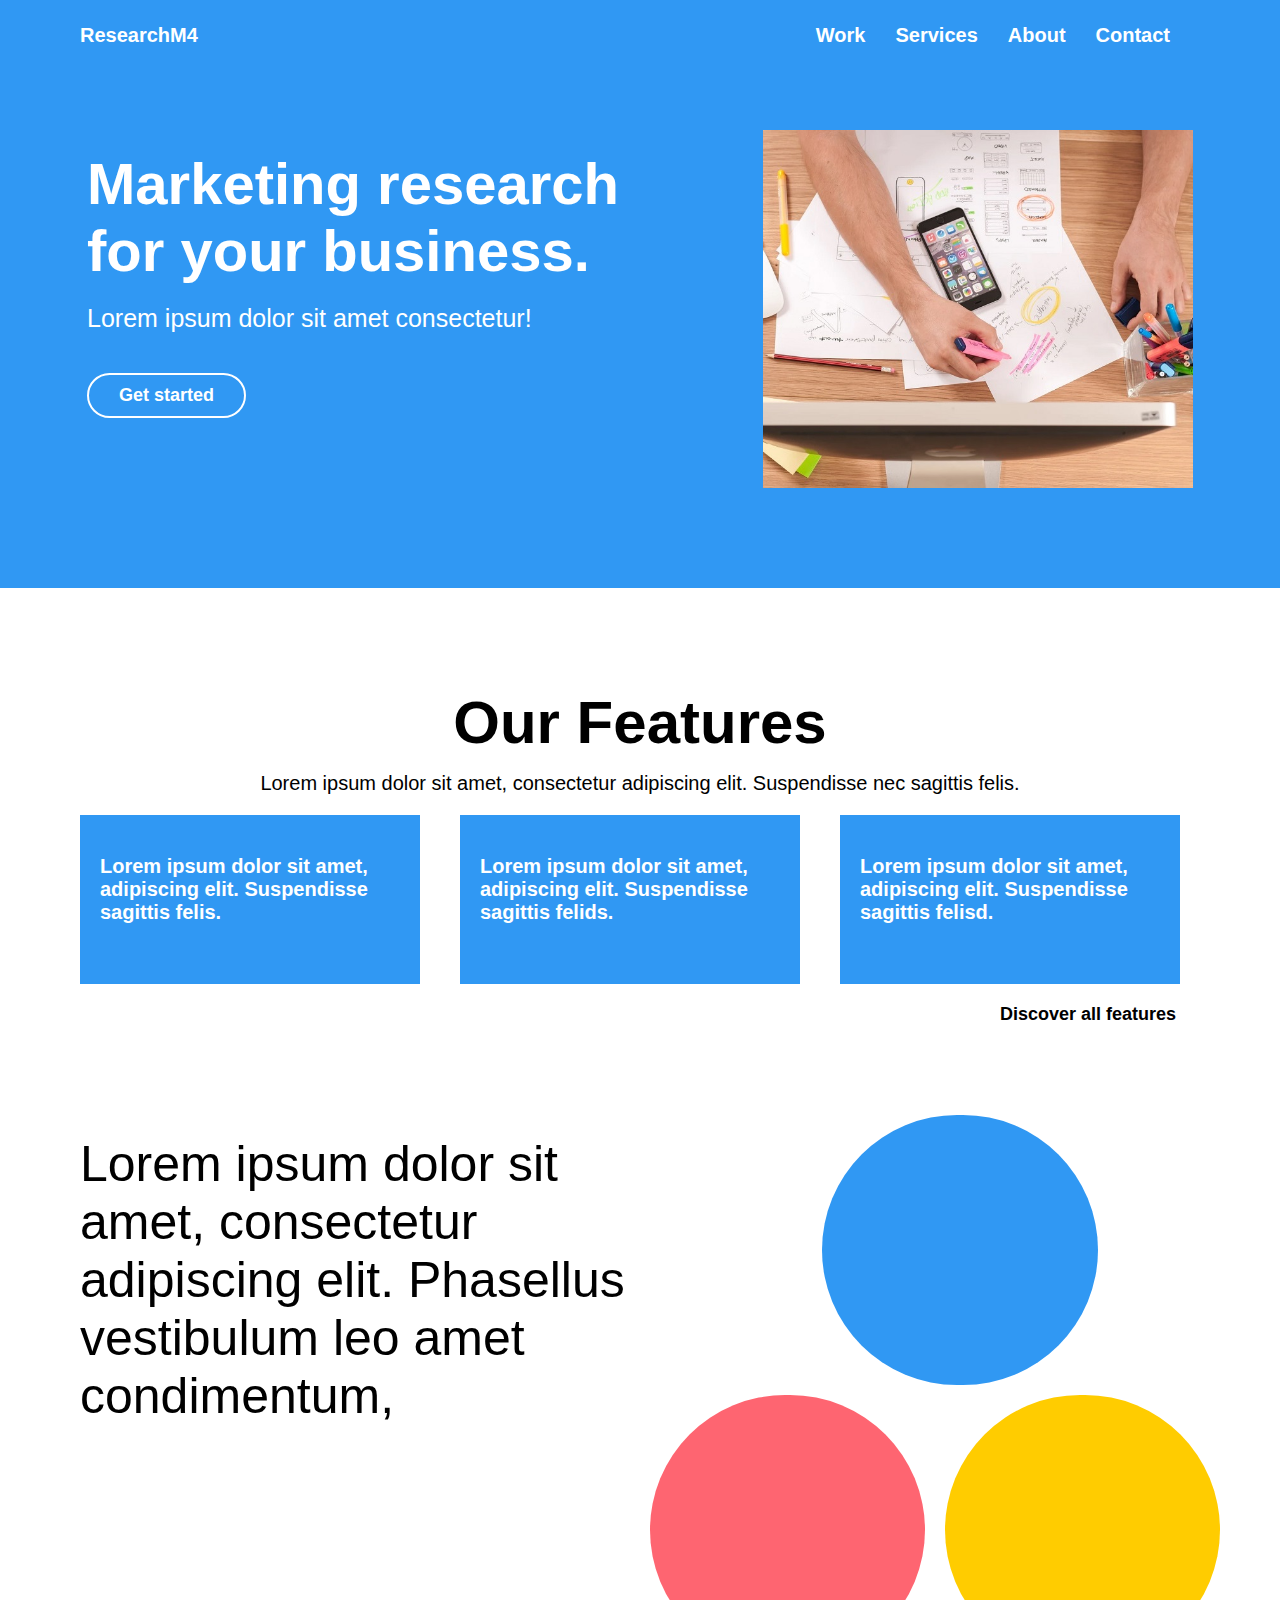
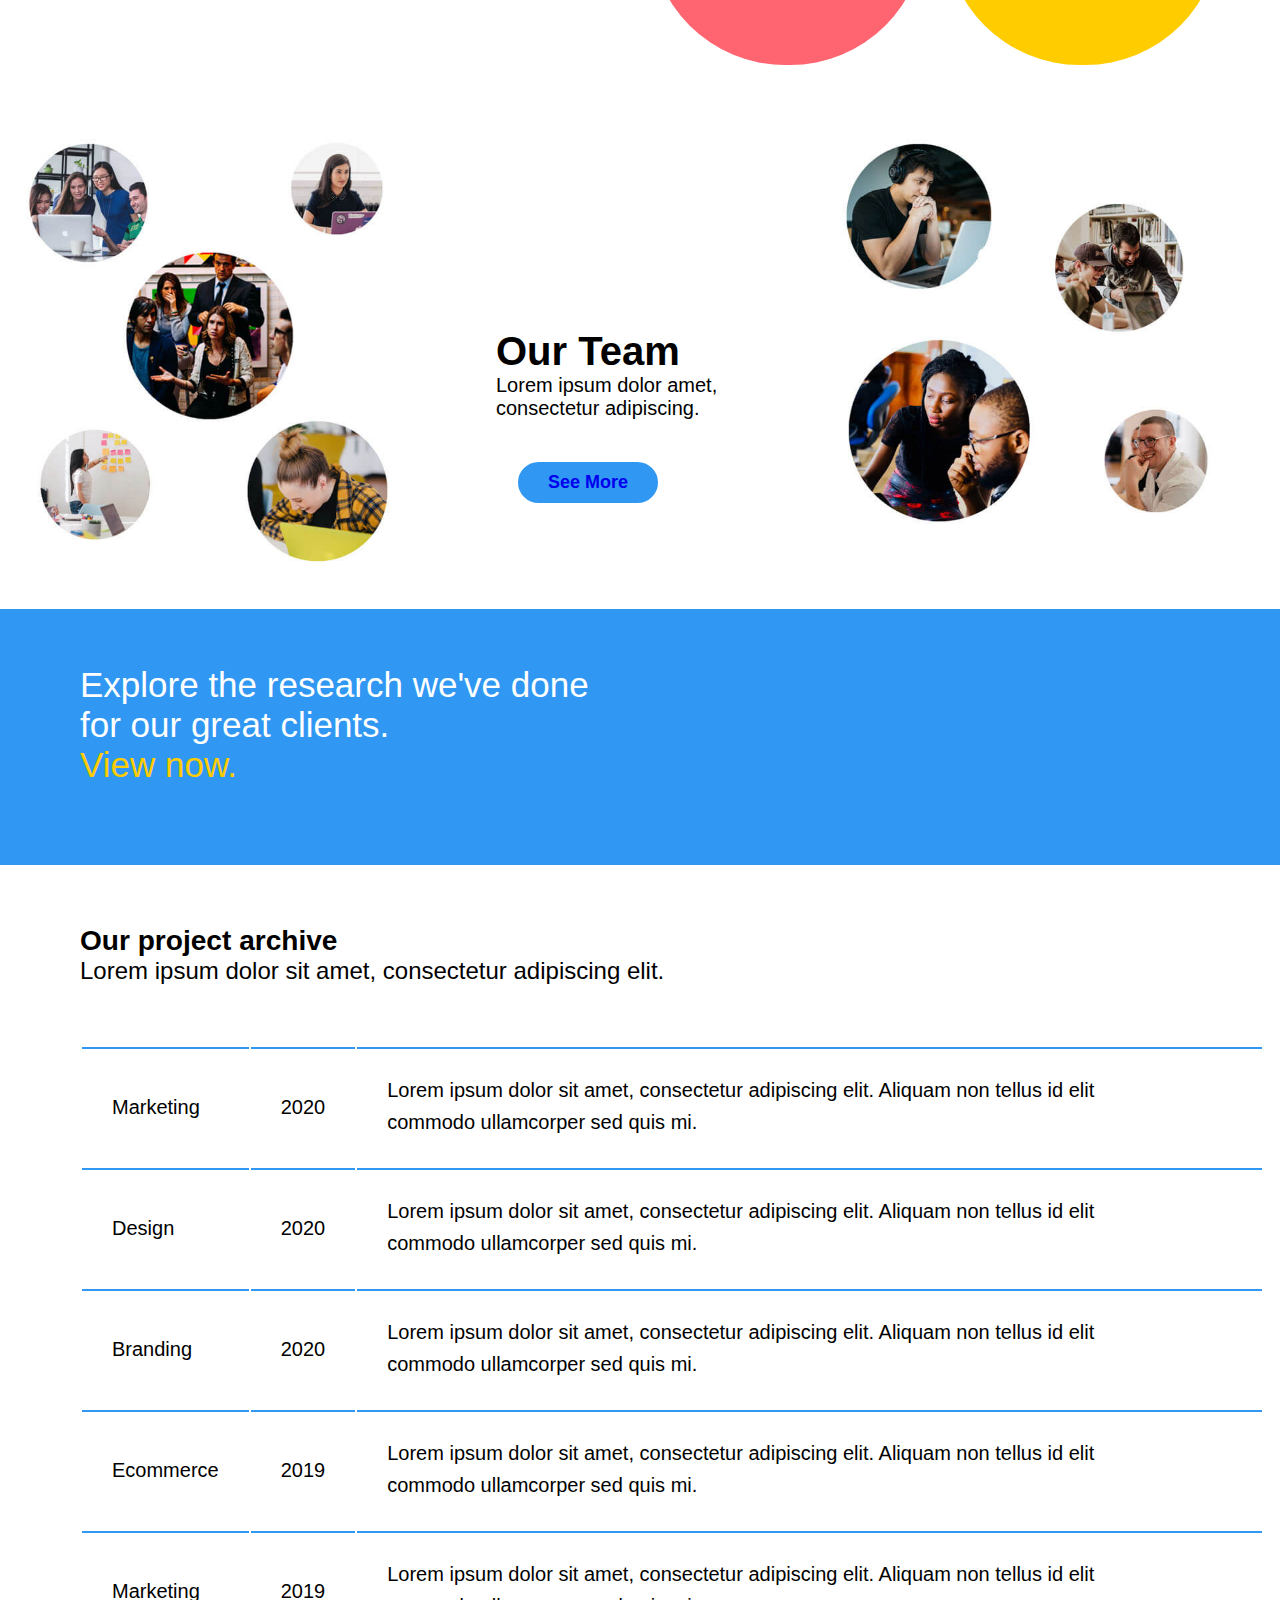
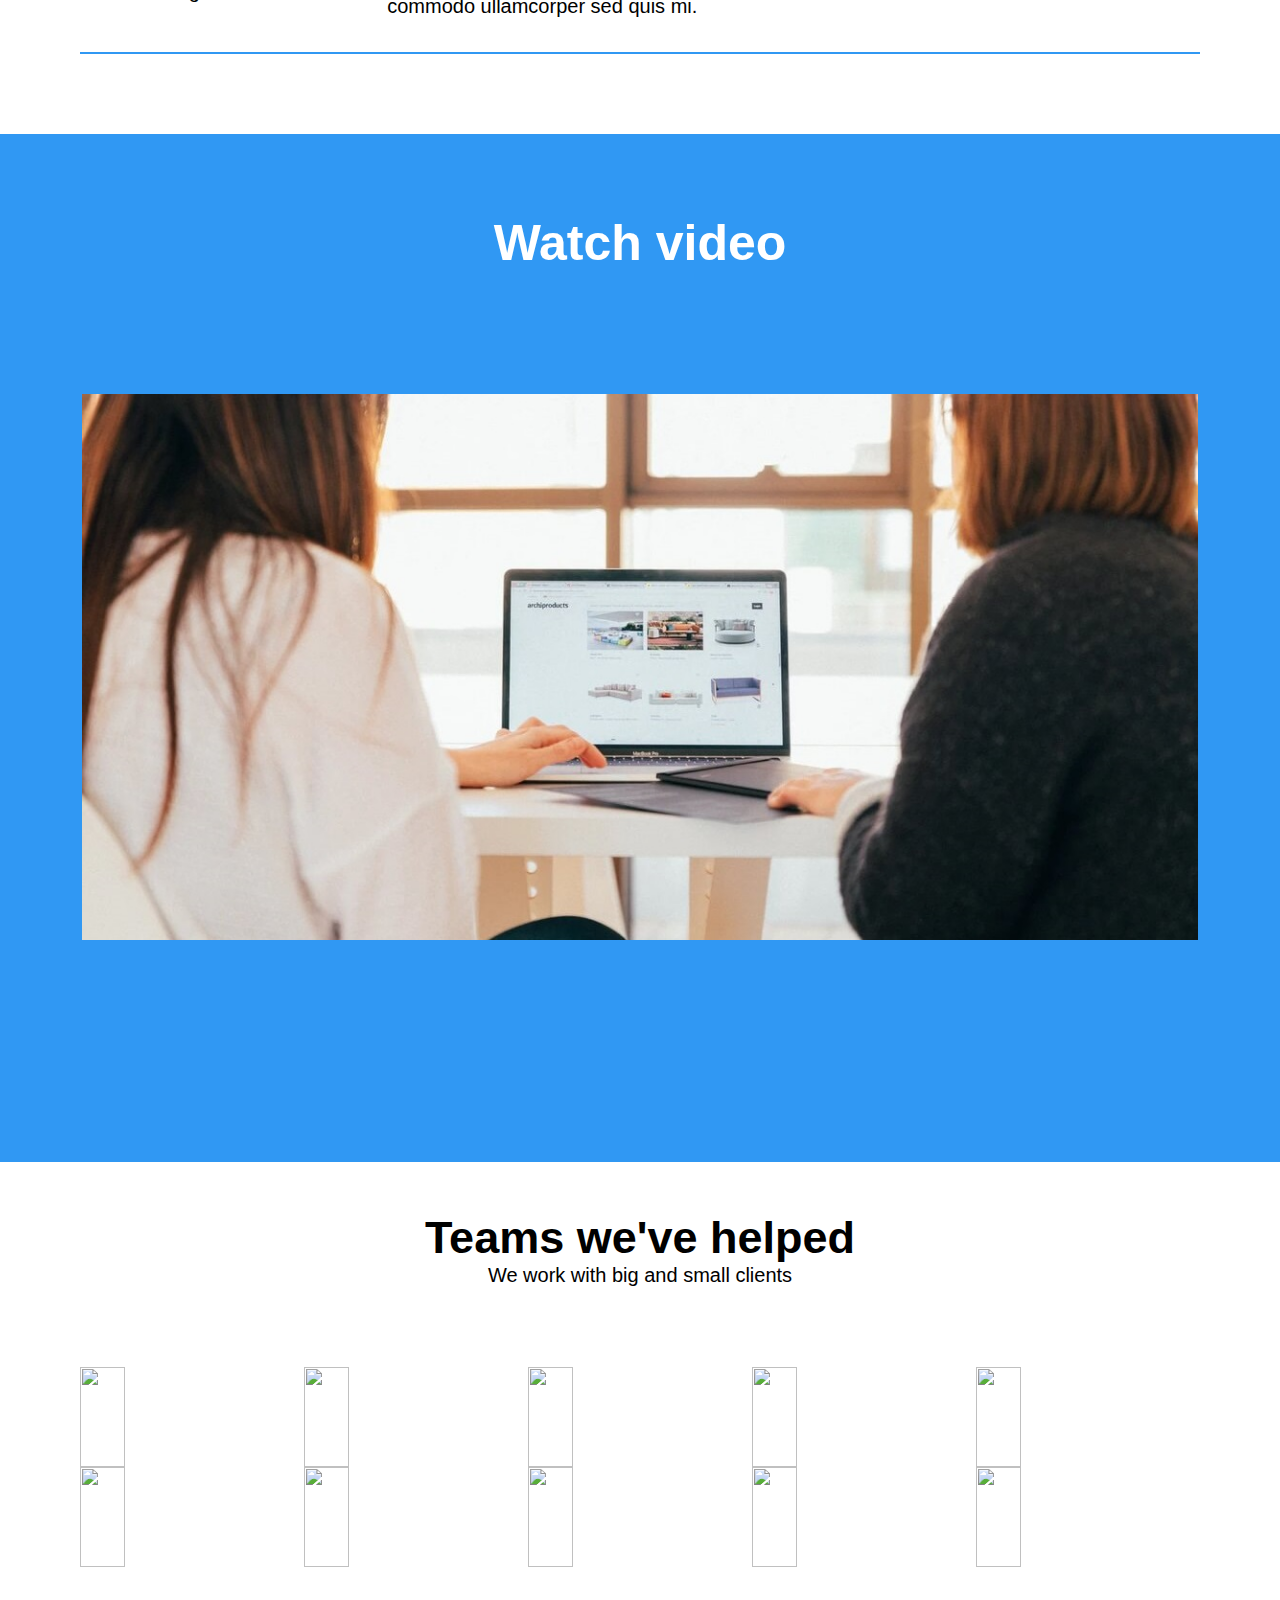
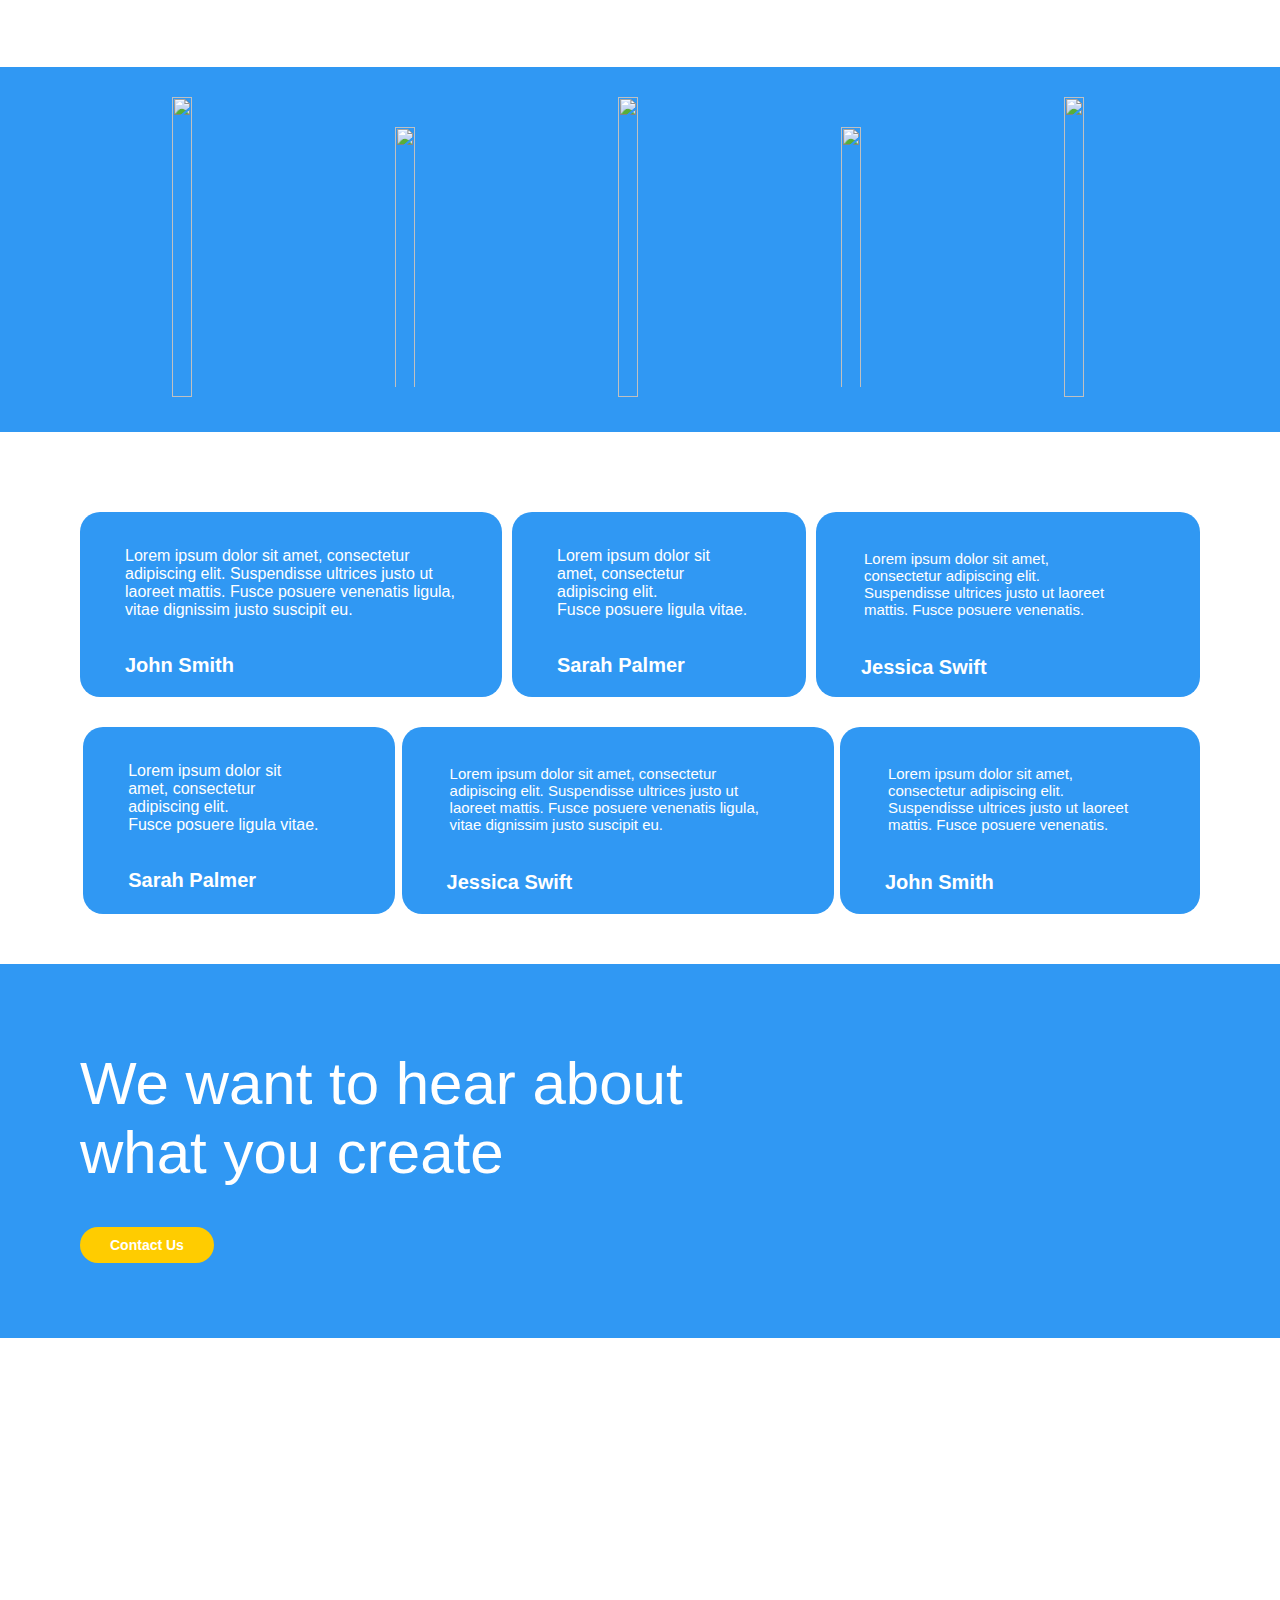
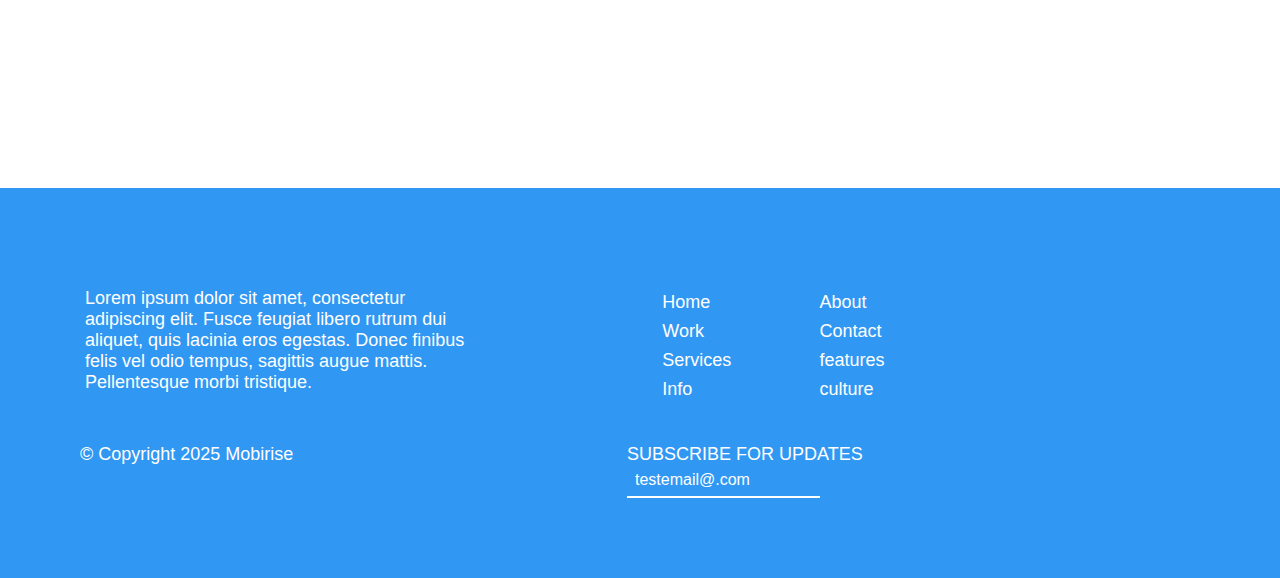
==== commit ead262ff: "changed html" ====
--- a/marketing reasarch.html
+++ b/marketing reasarch.html
@@ -66,7 +66,7 @@
                     <div class="card"><i class="fa-solid fa-box"></i></div>
                     <div class="card1">
                         <p>Lorem ipsum dolor sit amet, adipiscing elit.
-                            Suspendisse sagittis felis.</p>
+                            Suspendisse sagittis felids.</p>
                     </div>
                     <div class="card3">
                         <i class="fa-solid fa-greater-than"></i>
